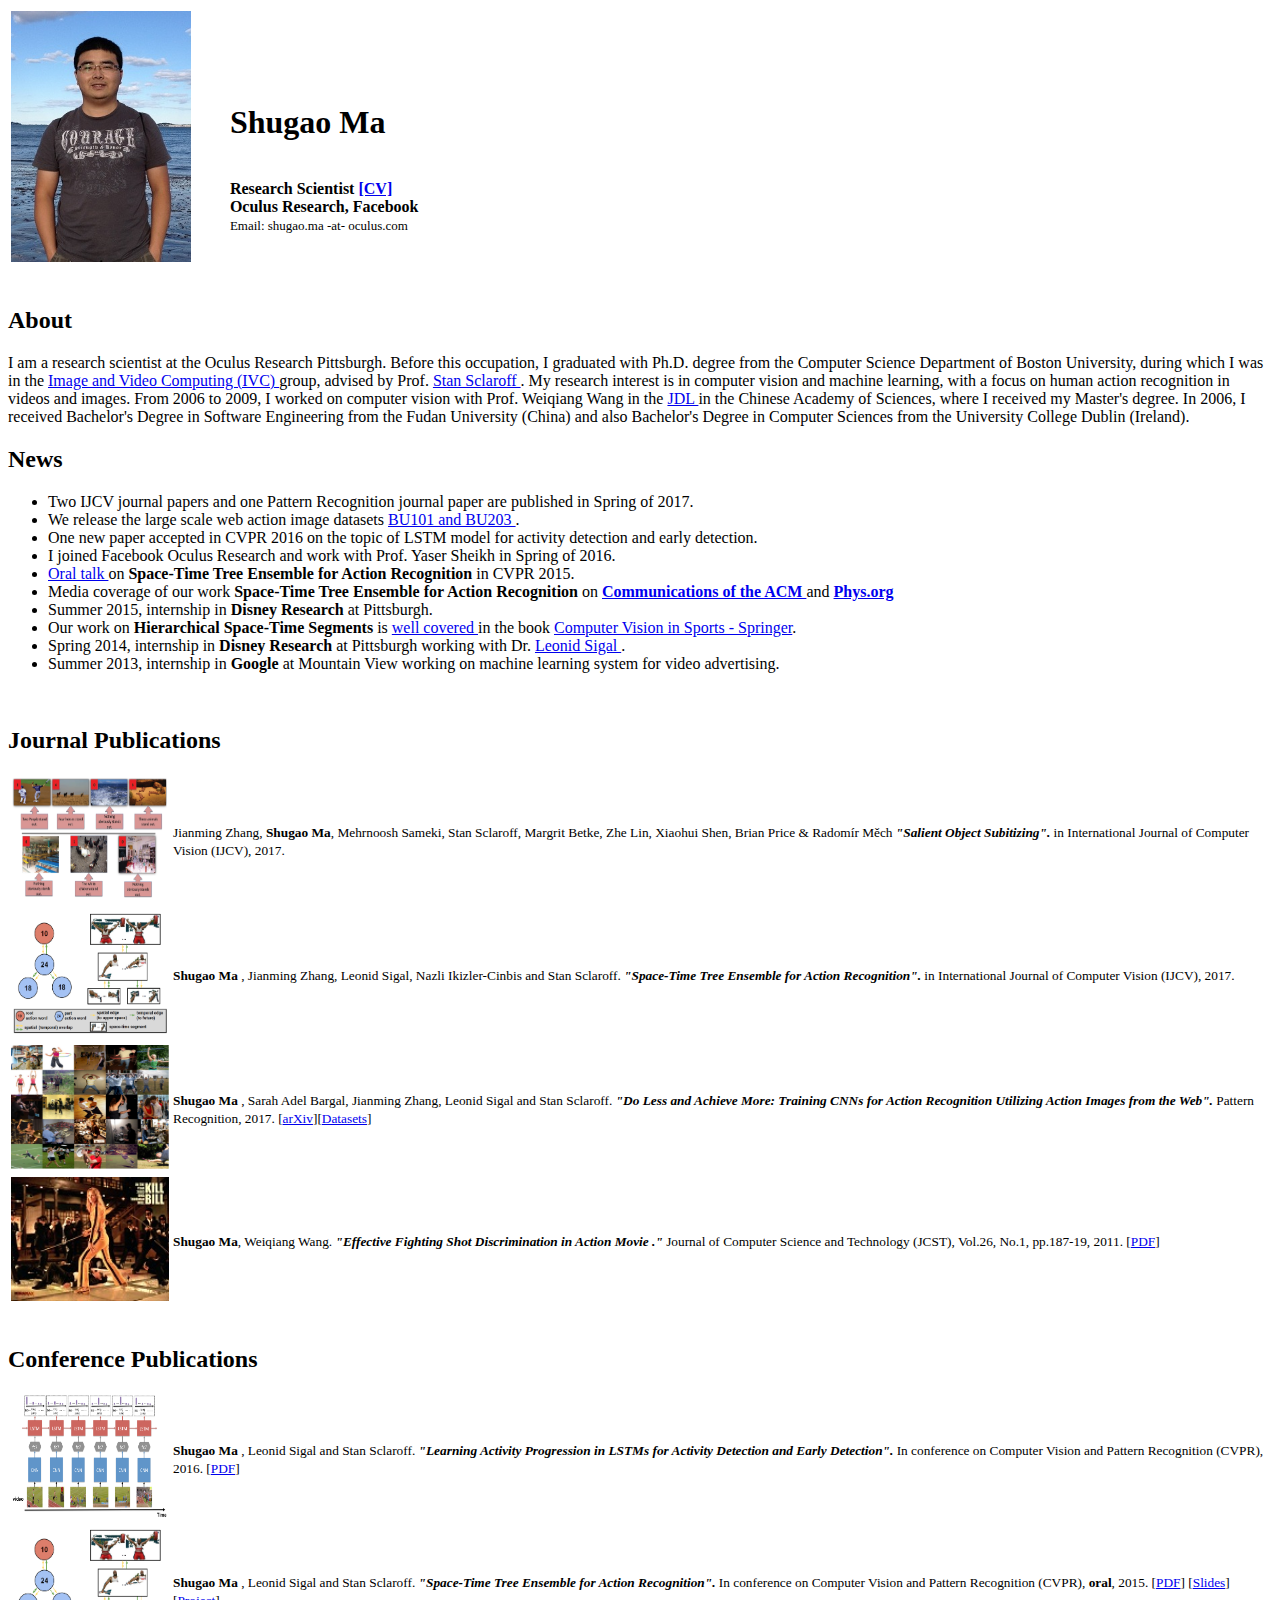
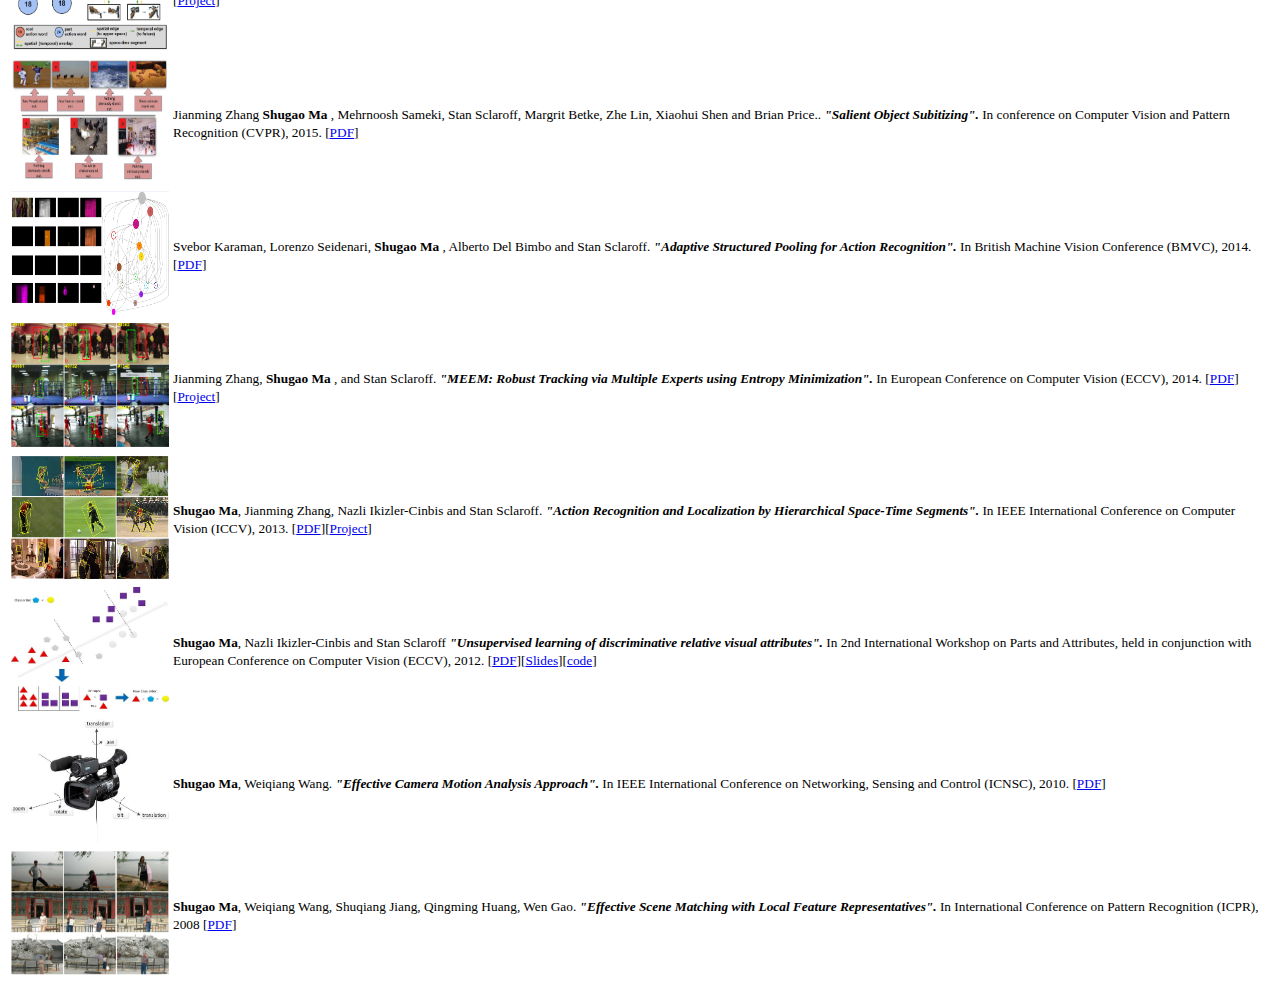
==== index.html @ 25f84e96 "added index.html" ====
<!DOCTYPE html>
<html>
<head>
  <title>Shugao Ma's web page</title>
  <meta http-equiv="Content-Language" content="English">
  <meta http-equiv="content-type" content="text/html; charset=UTF-8">
  <link rel="stylesheet" type="text/css" href="./\style.css" media="screen">
  <style type="text/css">
<!--
 .style1 {
font-size: 16px;
font-weight: bold;
}
-->
p.big {
    line-height: 200%;
}
  </style>
</head>

<body>

<div id="wrap" style="width: 500; height: 800">

<table width="450" border="0">
  <tbody>
    <tr>
      <td><img src="shugao1.jpg" width="180"> </td>
	  <td><h1> </h1> <br \><h1>Shugao Ma</h1> </br>
	  <b> Research Scientist <a href="CV-20170311.pdf">[CV]</a> </b> <br \>
      <b> Oculus Research, Facebook </b> <br \>
	  <font size="2"> Email: shugao.ma -at- oculus.com <br \> </font> 
      </td>
    </tr>
  </tbody>
</table>
<br>

<h2><span lang="en-us">About</span></h2>
<span lang="en-us">I am a research scientist at the Oculus Research Pittsburgh. Before this occupation,  I graduated with Ph.D. 
	degree from the Computer Science Department of Boston University, during which I was in the <a
href="http://www.cs.bu.edu/groups/ivc"> Image and Video Computing (IVC) </a> group, advised by Prof. <a href="http://www.cs.bu.edu/~sclaroff/">Stan Sclaroff </a>. My research interest is in computer vision and machine learning, with a focus on human action recognition in videos and images. From 2006 to 2009, I worked on computer vision with Prof. Weiqiang Wang in the <a href="http://www.jdl.ac.cn/"> JDL </a> in the Chinese Academy of Sciences, where I received my Master's degree. In 2006, I received Bachelor's Degree in Software Engineering from the Fudan University (China) and also Bachelor's Degree in Computer Sciences from the University College Dublin (Ireland). 
<br />

<h2><span lang="en-us">News</span></h2>
<ul>
	<li>Two IJCV journal papers and one Pattern Recognition journal paper are published in Spring of 2017. </li>
<li>We release the large scale web action image datasets <a href="http://cs-people.bu.edu/sbargal/BU-action"> BU101 and BU203 </a>.</li>
<li>One new paper accepted in CVPR 2016 on the topic of LSTM model for activity detection and early detection.</li>
<li>I joined Facebook Oculus Research and work with Prof. Yaser Sheikh in Spring of 2016.</li>
<li> <a href="http://techtalks.tv/talks/space-time-tree-ensemble-for-action-recognition/61620/"> Oral talk </a> on <b>Space-Time Tree Ensemble for Action Recognition</b> in CVPR 2015. </li>
<li> Media coverage of our work <b>Space-Time Tree Ensemble for Action Recognition</b> on <a href="http://cacm.acm.org/news/188152-researchers-improve-automated-recognition-of-human-body-movements-in-videos/fulltext"> <b> Communications of the ACM </b> </a> and <a href="http://phys.org/news/2015-06-automated-recognition-human-body-movements.html"> <b> Phys.org </b> </a>
<li>Summer 2015, internship in <b> Disney Research </b> at Pittsburgh. </li>
<li> Our work on <b>Hierarchical Space-Time Segments </b> is <a href="http://www.cs.stanford.edu/~amirz/index_files/Springer2015_action_chapter.pdf"> well covered </a> in the book <a href="http://www.springer.com/us/book/9783319093956">Computer Vision in Sports - Springer</a>. </li>
<li>Spring 2014, internship in <b> Disney Research </b> at Pittsburgh working with Dr. <a href="http://cs.brown.edu/~ls/"> Leonid Sigal </a>. </li>
<li>Summer 2013, internship in <b> Google </b> at Mountain View working on machine learning system for video advertising. </li>
</ul>
<br>
<h2><span lang="en-us">Journal Publications</span></h2>
    <table width="100%" border="0" dir="ltr" id="table2">
      <tbody>
		<tr>
          <td dir="ltr"><img src="Subitizing/subitizing.png" width="158" height="124"></td>
					<td dir="ltr"><p style="margin-top: 4pt; margin-bottom: 4pt;" dir="ltr"><span style="font-size: 10pt"> Jianming Zhang,  <b>Shugao Ma</b>, 
							Mehrnoosh Sameki,  Stan Sclaroff, 
							Margrit Betke,  Zhe Lin,  Xiaohui Shen, 
							Brian Price & Radomír Měch
     <b><em>"Salient Object Subitizing". </em></b> in International Journal of Computer Vision (IJCV), 2017. </p>
          </td>
        </tr>
		<tr>
		<tr>
          <td dir="ltr"><img src="STTree/space-time-tree.png" width="158" height="124"></td>
          <td dir="ltr"><p style="margin-top: 4pt; margin-bottom: 4pt;" dir="ltr"><span style="font-size: 10pt"> <b> Shugao Ma </b>, Jianming Zhang, Leonid Sigal, Nazli Ikizler-Cinbis and Stan Sclaroff.
     <b><em>"Space-Time Tree Ensemble for Action Recognition". </em></b> in International Journal of Computer Vision (IJCV), 2017. </p>
          </td>
        </tr>
		<tr>
     <tr>
          <td dir="ltr"><img src="dlam/sample_images_small.jpg" width="158"
          height="124"></td>
          <td dir="ltr"><p style="margin-top: 4pt; margin-bottom: 4pt;" dir="ltr"><span style="font-size: 10pt"> <b> Shugao Ma </b>, Sarah Adel Bargal, Jianming Zhang, Leonid Sigal and Stan Sclaroff.
     <b><em>"Do Less and Achieve More: Training CNNs for Action Recognition Utilizing Action Images from the Web". </em></b> 
          Pattern Recognition, 2017. [<a href = "http://arxiv.org/abs/1512.07155">arXiv</a>][<a href="cs-people.bu.edu/sbargal/BU-action">Datasets</a>]</p>
          </td>
        </tr>
	        <tr>
          <td dir="ltr"><img src="Kill-Bill.jpg" width="158"
          height="124"></td>
          <td dir="ltr"><p style="margin-top: 4pt; margin-bottom: 4pt;"
            dir="ltr"><em style="font-style: normal"><span
            style="font-size: 10pt"><b>Shugao Ma</b>, Weiqiang Wang.
            <b><em>"Effective Fighting Shot Discrimination in Action Movie
." </em></b> Journal of Computer Science and Technology (JCST), Vol.26, No.1, pp.187-19, 2011.
<span lang="en-us"></span>[<a
            href="jcst2011_shugao.pdf">PDF</a>]</span></em></p>
          </td>
        </tr>

			</tbody>
</table>

<br>
<h2><span lang="en-us">Conference Publications</span></h2>

    <table width="100%" border="0" dir="ltr" id="table2">
      <tbody>
		<tr>
          <td dir="ltr"><img src="lstm/model.png" width="158"
          height="124"></td>
          <td dir="ltr"><p style="margin-top: 4pt; margin-bottom: 4pt;"
            dir="ltr"><span
            style="font-size: 10pt"> <b> Shugao Ma </b>, Leonid Sigal and Stan Sclaroff.
     <b><em>"Learning Activity Progression in LSTMs for Activity Detection and Early Detection". </em></b> 
          In conference on Computer Vision and Pattern Recognition (CVPR), 2016.
          [<a href = "lstm/cvpr16-learning-activity.pdf">PDF</a>]
					</p>
          </td>
        </tr>

 	

		<tr>
          <td dir="ltr"><img src="STTree/space-time-tree.png" width="158"
          height="124"></td>
          <td dir="ltr"><p style="margin-top: 4pt; margin-bottom: 4pt;"
            dir="ltr"><span
            style="font-size: 10pt"> <b> Shugao Ma </b>, Leonid Sigal and Stan Sclaroff.
     <b><em>"Space-Time Tree Ensemble for Action Recognition". </em></b> 
          In conference on Computer Vision and Pattern Recognition (CVPR), <b>oral</b>, 2015. [<a href = "STTree/space-time-tree.pdf">PDF</a>] [<a href = "STTree/cvpr15_presentation.pptx">Slides</a>][<a href="STTree/STTree.html">Project</a>]</p>
          </td>
        </tr>
		
		<tr>
          <td dir="ltr"><img src="Subitizing/subitizing.png" width="158"
          height="124"></td>
          <td dir="ltr"><p style="margin-top: 4pt; margin-bottom: 4pt;"
            dir="ltr"><span
            style="font-size: 10pt"> Jianming Zhang <b> Shugao Ma </b>, Mehrnoosh Sameki, Stan Sclaroff, Margrit Betke, Zhe Lin, Xiaohui Shen  and Brian Price..
     <b><em>"Salient Object Subitizing". </em></b> 
          In conference on Computer Vision and Pattern Recognition (CVPR), 2015. [<a href = "Subitizing/SOS_preprint.pdf">PDF</a>]</p>
          </td>
        </tr>
		
	  	  <tr>
          <td dir="ltr"><img src="BMVC14/BMVC14.png" width="158"
          height="124"></td>
          <td dir="ltr"><p style="margin-top: 4pt; margin-bottom: 4pt;"
            dir="ltr"><span
            style="font-size: 10pt"> Svebor Karaman, Lorenzo Seidenari, <b> Shugao Ma </b>, Alberto Del Bimbo and Stan Sclaroff.
     <b><em>"Adaptive Structured Pooling for Action Recognition". </em></b> 
          In British Machine Vision Conference (BMVC), 2014. [<a href="http://www.micc.unifi.it/publications/2014/KSMSD14/adaptive-structured-pooling-camera-ready.pdf">PDF</a>]</p>
          </td>
        </tr>
		
	  <tr>
          <td dir="ltr"><img src="MMEM/MMEM.png" width="158"
          height="124"></td>
          <td dir="ltr"><p style="margin-top: 4pt; margin-bottom: 4pt;"
            dir="ltr"><span
            style="font-size: 10pt"> Jianming Zhang, <b> Shugao Ma </b>, and Stan Sclaroff.
     <b><em>"MEEM: Robust Tracking via Multiple Experts using Entropy Minimization". </em></b> 
In European Conference on Computer Vision (ECCV), 2014.
[<a href="http://cs-people.bu.edu/jmzhang/MEEM/MEEM-eccv-preprint.pdf">PDF</a>][<a href="http://cs-people.bu.edu/jmzhang/MEEM/MEEM.html">Project</a>]</p>
          </td>
        </tr>
		
      <tr>
          <td dir="ltr"><img src="segtree_icon.jpg" width="158"
          height="124"></td>
          <td dir="ltr"><p style="margin-top: 4pt; margin-bottom: 4pt;"
            dir="ltr"><span
            style="font-size: 10pt"><b>Shugao Ma</b>, Jianming Zhang, Nazli Ikizler-Cinbis and Stan Sclaroff.
     <b><em>"Action Recognition and Localization by Hierarchical Space-Time Segments". </em></b> 
In IEEE International Conference on Computer Vision (ICCV), 2013.
[<a href="http://cs-people.bu.edu/shugaoma/STSegments/iccv2013_preprint_shugao.pdf">PDF</a>][<a href="http://cs-people.bu.edu/shugaoma/STSegments/STSegments.html">Project</a>]</p>
          </td>
        </tr>

        <tr>
          <td dir="ltr"><img src="vattr.jpg" width="158"
          height="124"></td>
          <td dir="ltr"><p style="margin-top: 4pt; margin-bottom: 4pt;"
            dir="ltr"><span
            style="font-size: 10pt"><b>Shugao Ma</b>, Nazli Ikizler-Cinbis and Stan Sclaroff
 	   <b><em>"Unsupervised learning of discriminative relative visual attributes". </em></b> 
In 2nd International Workshop on Parts and Attributes, held in conjunction with European Conference on Computer Vision (ECCV), 2012.
[<a href="eccv2012_PnA_shugao.pdf">PDF</a>][<a href="ECCV_PnA_slices_Shugao.pdf">Slides</a>][<a href="attribute/down_stsegments.php?Down=attrlearner.m">code</a>]</p>
          </td>
        </tr>
        <tr>
          <td dir="ltr"><img src="camera-motion.jpg" width="158" height="124"></td>
          <td dir="ltr"><p style="margin-top: 4pt; margin-bottom: 4pt;"
            dir="ltr"><em style="font-style: normal"><span
            style="font-size: 10pt"><b>Shugao Ma</b>, Weiqiang Wang.
            <b><em>"Effective Camera Motion Analysis Approach". </em></b> In IEEE International Conference on Networking, Sensing and Control (ICNSC), 2010.
<span lang="en-us"></span>[<a
            href="icnsc2010_shugao.pdf">PDF</a>]</span></em></p>
          </td>
        </tr>
        <tr>
          <td dir="ltr"><img src="scene-classify.jpg" width="158" height="124"></td>
          <td dir="ltr"><p style="margin-top: 4pt; margin-bottom: 4pt;"
            dir="ltr"><em style="font-style: normal"><span
            style="font-size: 10pt"><b>Shugao Ma</b>, Weiqiang Wang, Shuqiang Jiang, Qingming Huang, Wen Gao.
            <b><em>"Effective Scene Matching with Local
Feature Representatives". </em></b> In International Conference on Pattern Recognition (ICPR), 2008
<span lang="en-us"></span>[<a
            href="icpr2008_shugao.pdf">PDF</a>]</span></em></p>
          </td>
        </tr>
      </tbody>
    </table>
</div>
</body>
</html>
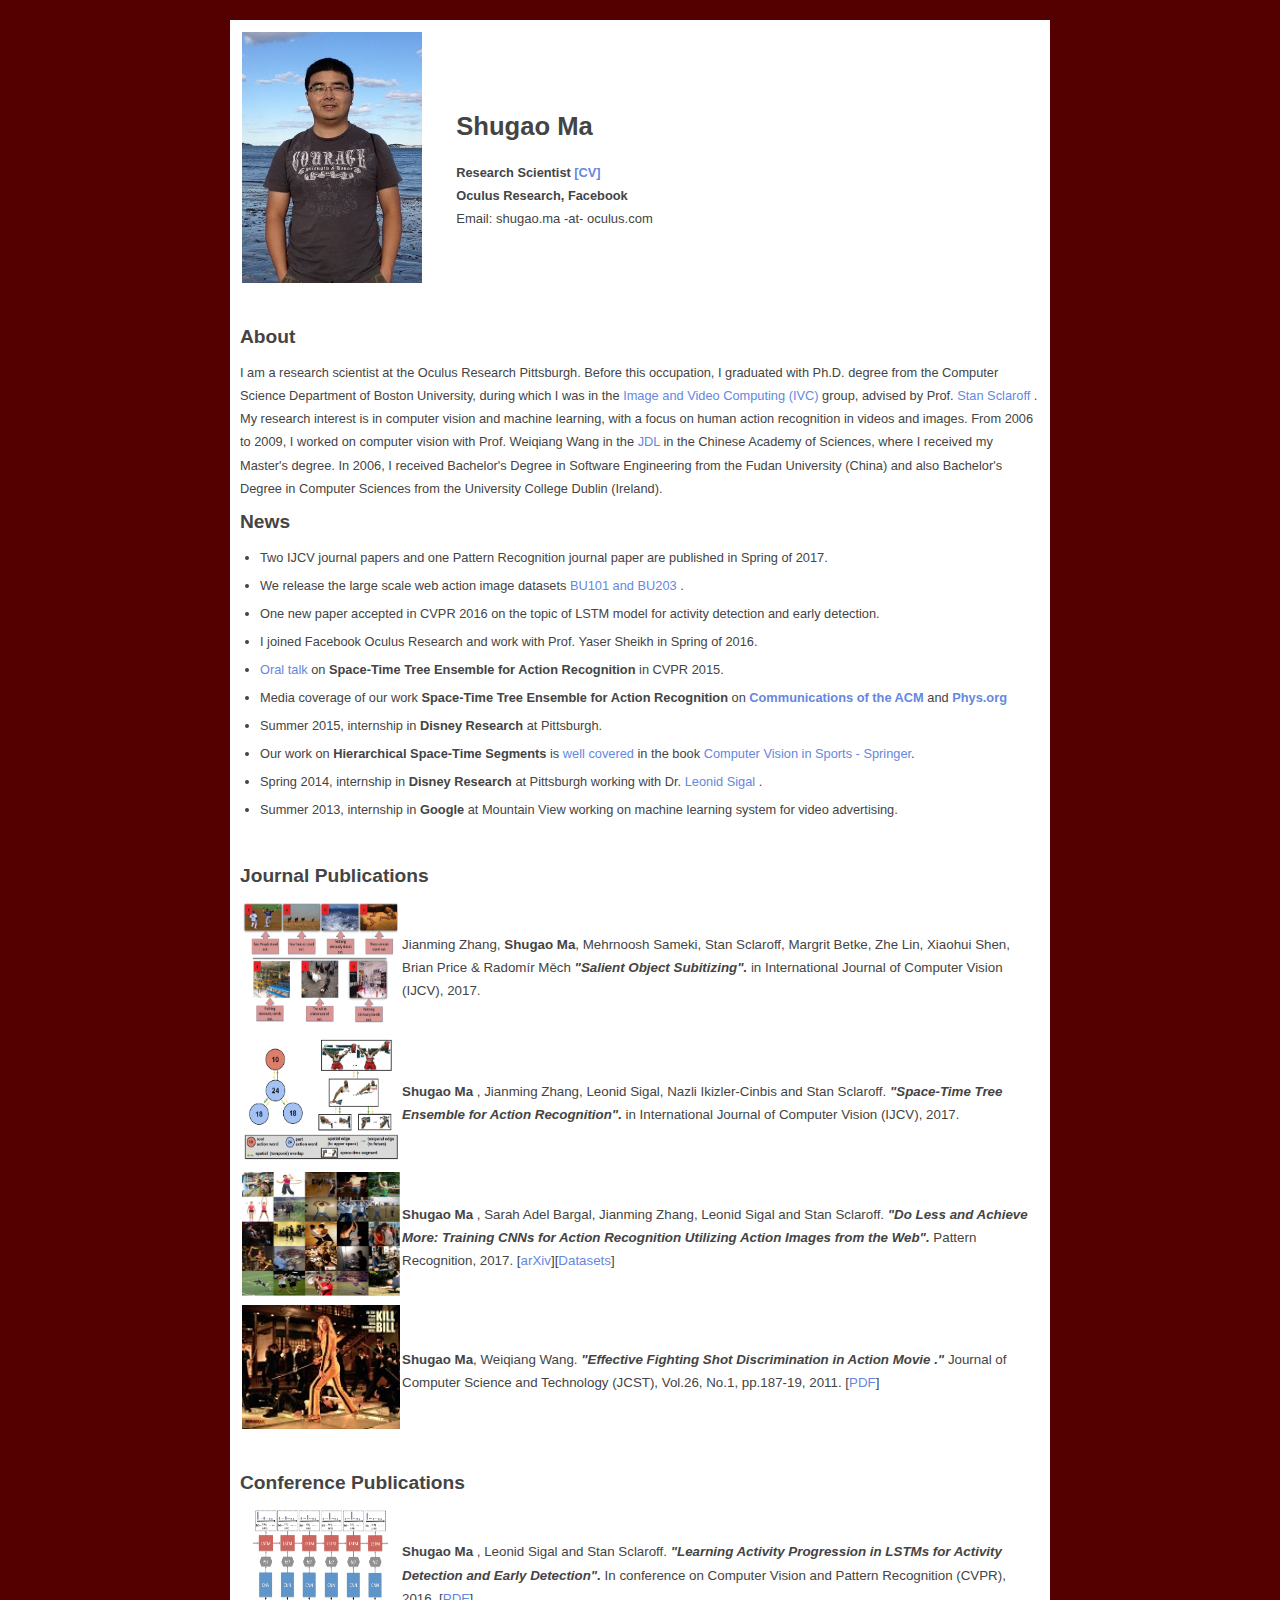
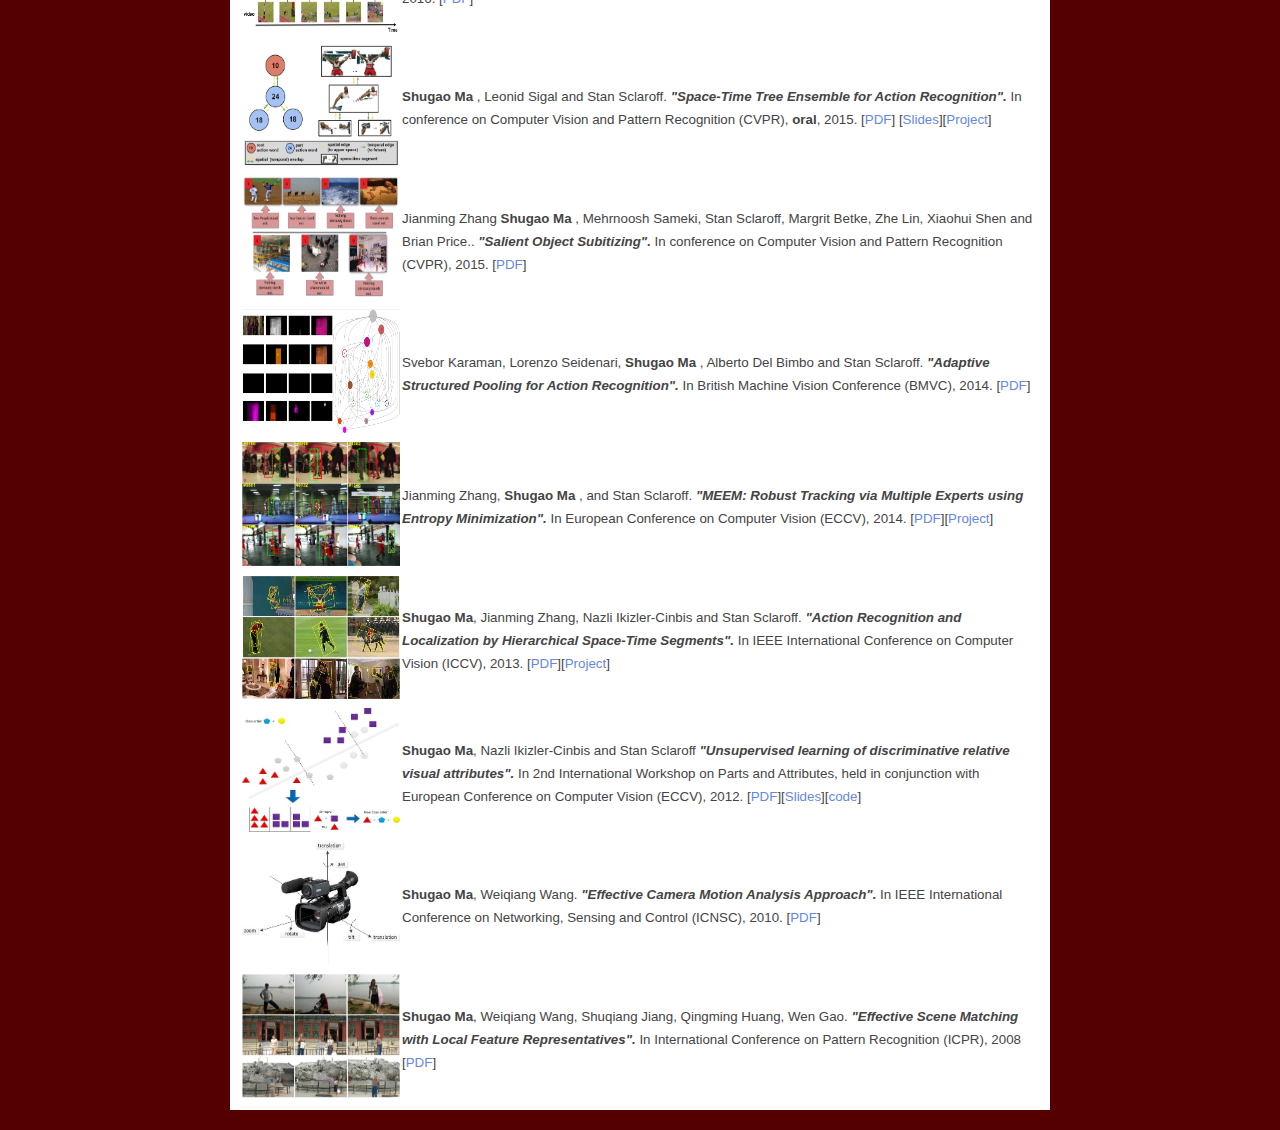
==== commit 81fb000a: "updated links in index.html" ====
--- a/index.html
+++ b/index.html
@@ -52,7 +52,7 @@
 <li> Media coverage of our work <b>Space-Time Tree Ensemble for Action Recognition</b> on <a href="http://cacm.acm.org/news/188152-researchers-improve-automated-recognition-of-human-body-movements-in-videos/fulltext"> <b> Communications of the ACM </b> </a> and <a href="http://phys.org/news/2015-06-automated-recognition-human-body-movements.html"> <b> Phys.org </b> </a>
 <li>Summer 2015, internship in <b> Disney Research </b> at Pittsburgh. </li>
 <li> Our work on <b>Hierarchical Space-Time Segments </b> is <a href="http://www.cs.stanford.edu/~amirz/index_files/Springer2015_action_chapter.pdf"> well covered </a> in the book <a href="http://www.springer.com/us/book/9783319093956">Computer Vision in Sports - Springer</a>. </li>
-<li>Spring 2014, internship in <b> Disney Research </b> at Pittsburgh working with Dr. <a href="http://cs.brown.edu/~ls/"> Leonid Sigal </a>. </li>
+<li>Spring 2014, internship in <b> Disney Research </b> at Pittsburgh working with Dr. <a href="https://www.cs.ubc.ca/~lsigal/"> Leonid Sigal </a>. </li>
 <li>Summer 2013, internship in <b> Google </b> at Mountain View working on machine learning system for video advertising. </li>
 </ul>
 <br>
@@ -81,7 +81,7 @@
           height="124"></td>
           <td dir="ltr"><p style="margin-top: 4pt; margin-bottom: 4pt;" dir="ltr"><span style="font-size: 10pt"> <b> Shugao Ma </b>, Sarah Adel Bargal, Jianming Zhang, Leonid Sigal and Stan Sclaroff.
      <b><em>"Do Less and Achieve More: Training CNNs for Action Recognition Utilizing Action Images from the Web". </em></b> 
-          Pattern Recognition, 2017. [<a href = "http://arxiv.org/abs/1512.07155">arXiv</a>][<a href="cs-people.bu.edu/sbargal/BU-action">Datasets</a>]</p>
+          Pattern Recognition, 2017. [<a href = "http://arxiv.org/abs/1512.07155">arXiv</a>][<a href="http://cs-people.bu.edu/sbargal/BU-action/">Datasets</a>]</p>
           </td>
         </tr>
 	        <tr>
@@ -173,7 +173,7 @@
             style="font-size: 10pt"><b>Shugao Ma</b>, Jianming Zhang, Nazli Ikizler-Cinbis and Stan Sclaroff.
      <b><em>"Action Recognition and Localization by Hierarchical Space-Time Segments". </em></b> 
 In IEEE International Conference on Computer Vision (ICCV), 2013.
-[<a href="http://cs-people.bu.edu/shugaoma/STSegments/iccv2013_preprint_shugao.pdf">PDF</a>][<a href="http://cs-people.bu.edu/shugaoma/STSegments/STSegments.html">Project</a>]</p>
+[<a href="STSegments/iccv2013_preprint_shugao.pdf">PDF</a>][<a href="STSegments/STSegments.html">Project</a>]</p>
           </td>
         </tr>
 
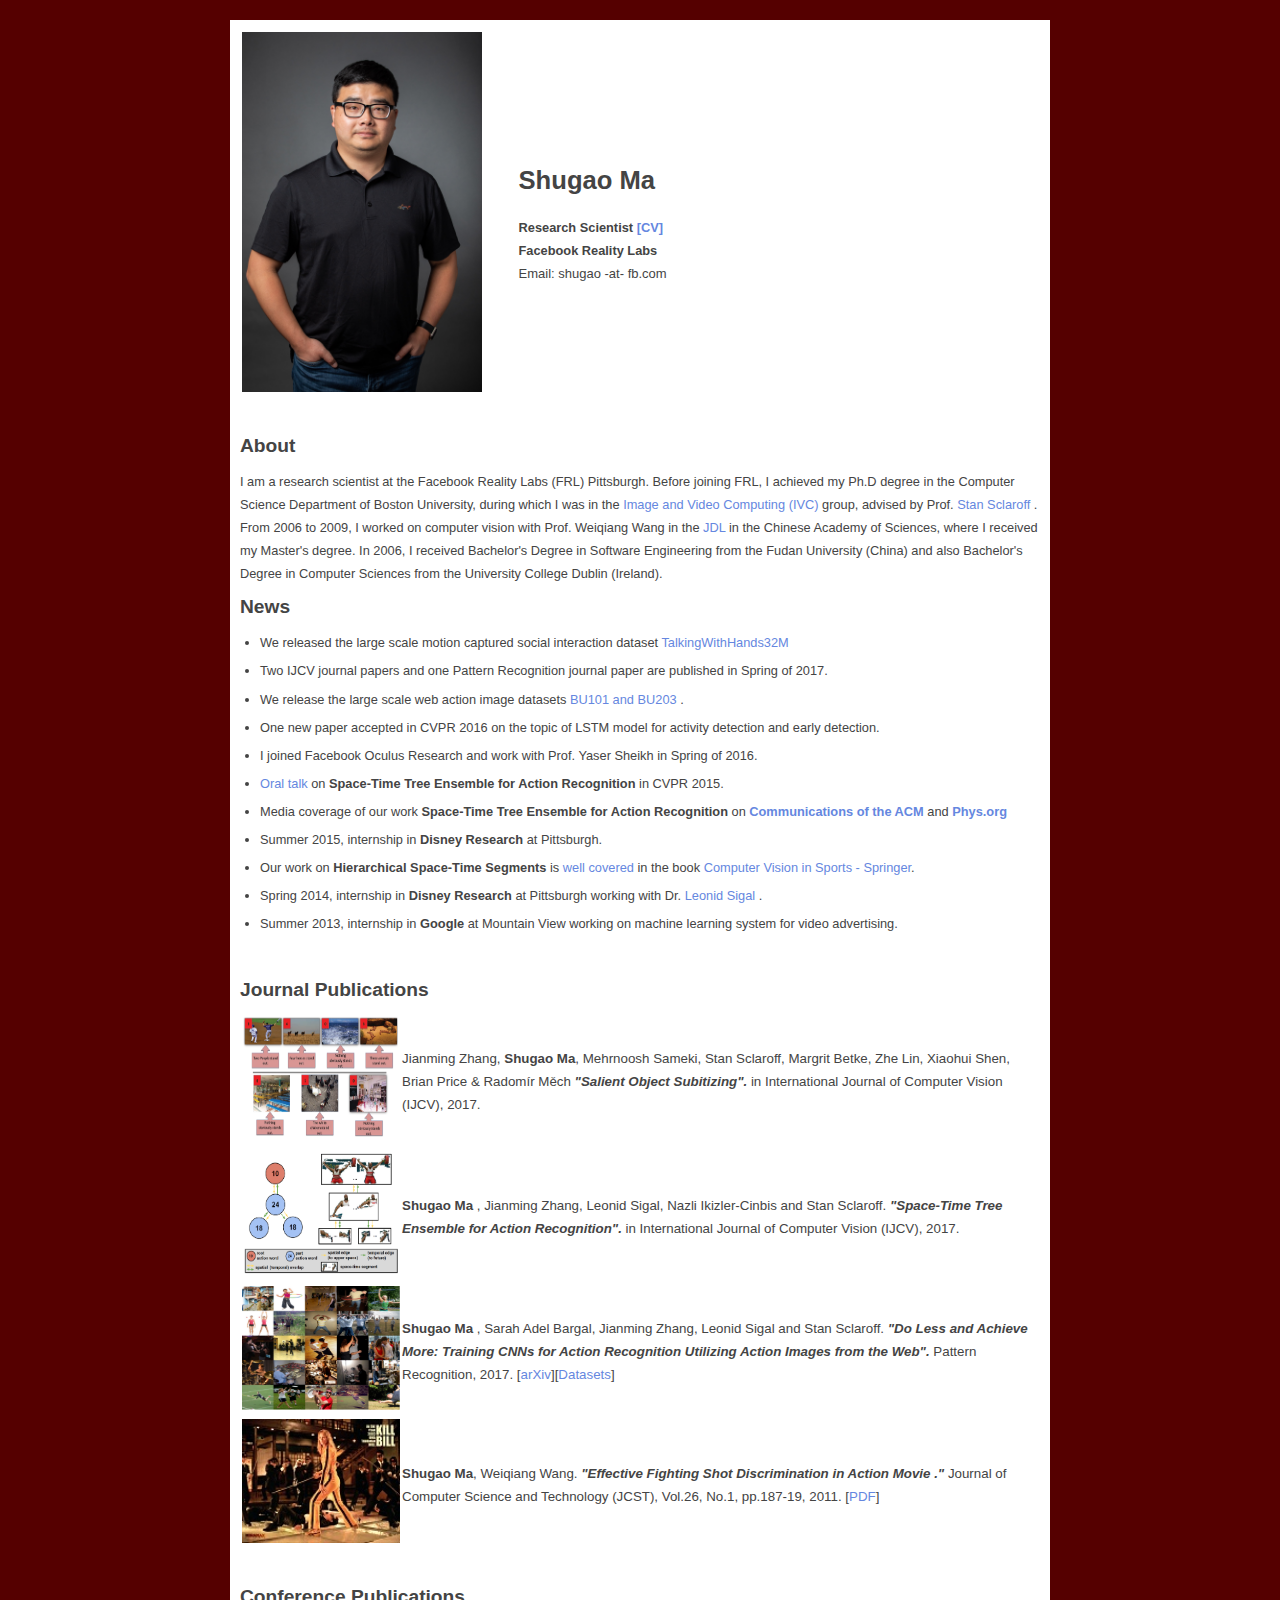
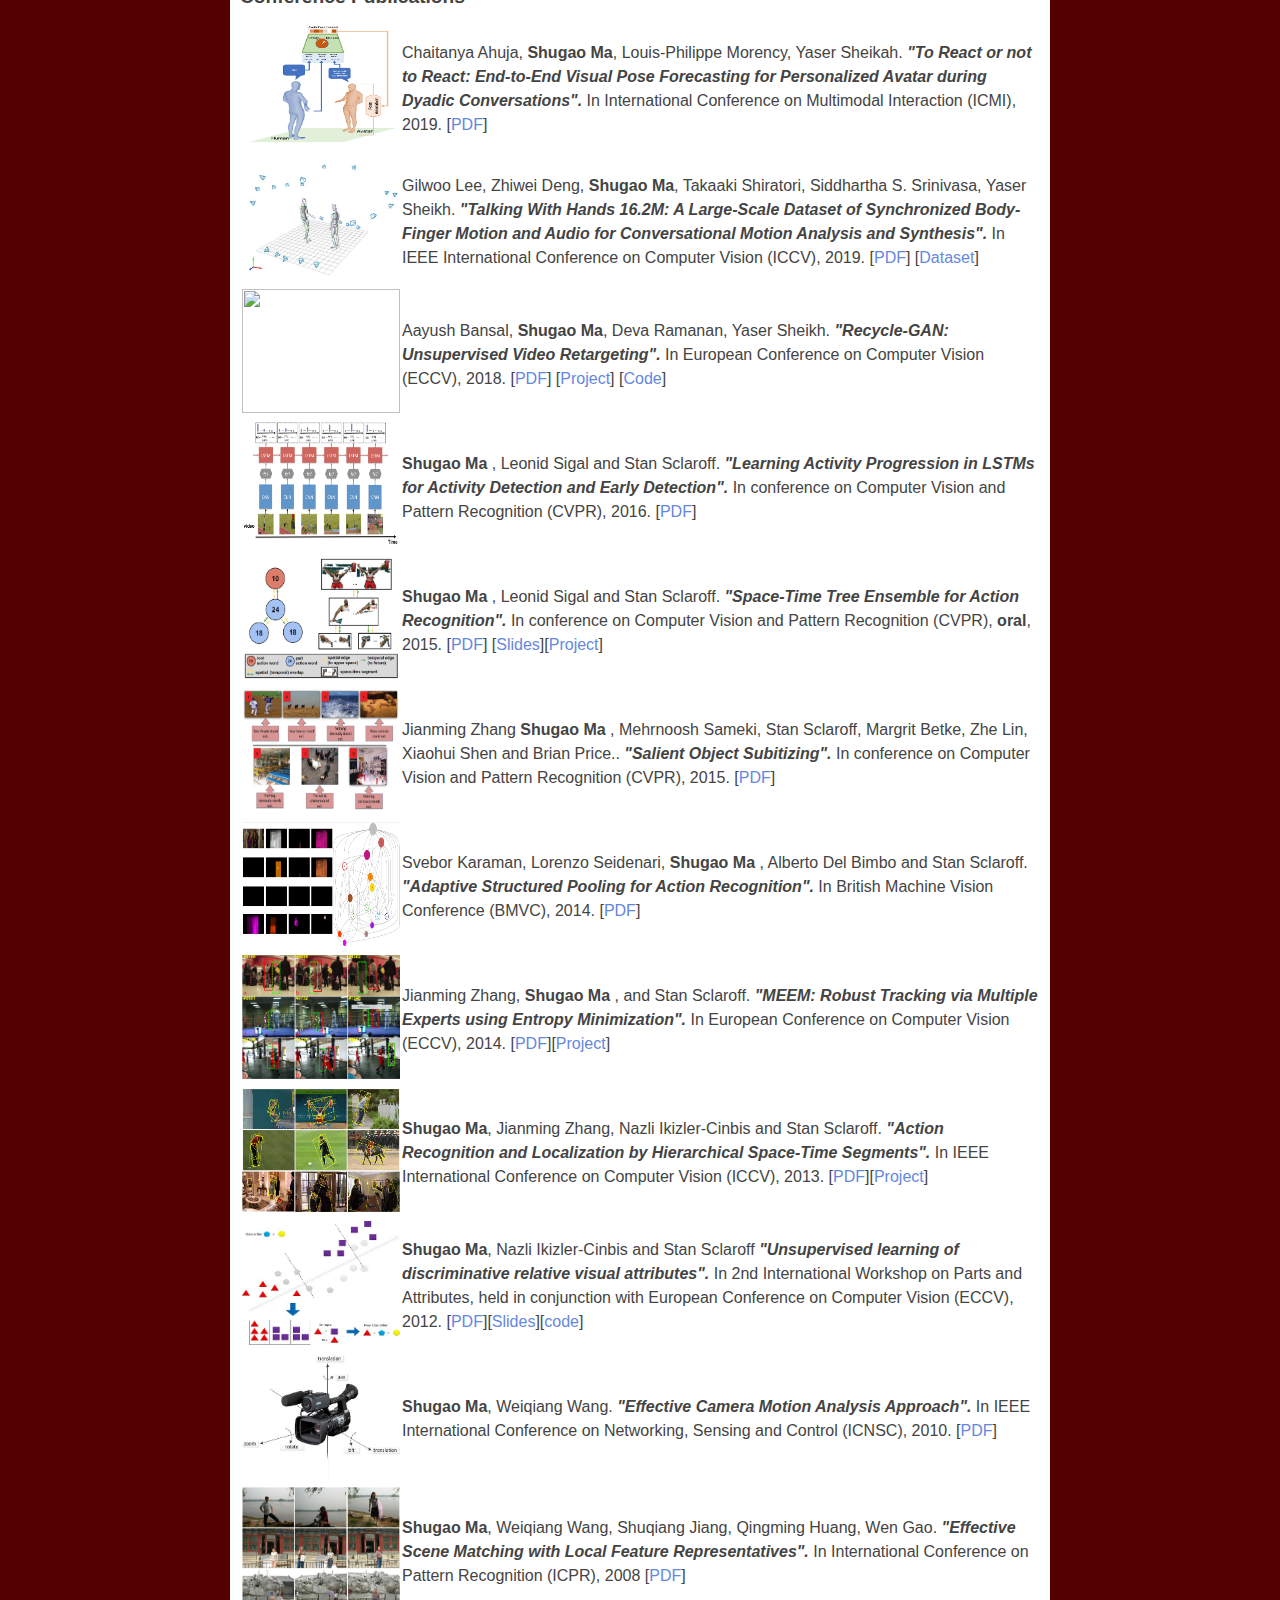
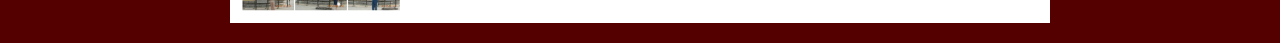
==== commit 42adf4c9: "Updated with new publications" ====
--- a/index.html
+++ b/index.html
@@ -20,16 +20,16 @@
 
 <body>
 
-<div id="wrap" style="width: 500; height: 800">
+<div id="wrap" style="width: 800; height: 1200">
 
 <table width="450" border="0">
   <tbody>
     <tr>
-      <td><img src="shugao1.jpg" width="180"> </td>
+      <td><img src="fb_rl-273-smaller.jpg" width="240"> </td>
 	  <td><h1> </h1> <br \><h1>Shugao Ma</h1> </br>
-	  <b> Research Scientist <a href="CV-20170311.pdf">[CV]</a> </b> <br \>
-      <b> Oculus Research, Facebook </b> <br \>
-	  <font size="2"> Email: shugao.ma -at- oculus.com <br \> </font> 
+	  <b> Research Scientist <a href="ShugaoMa.pdf">[CV]</a> </b> <br \>
+      <b> Facebook Reality Labs</b> <br \>
+	  <font size="2"> Email: shugao -at- fb.com <br \> </font> 
       </td>
     </tr>
   </tbody>
@@ -37,13 +37,13 @@
 <br>
 
 <h2><span lang="en-us">About</span></h2>
-<span lang="en-us">I am a research scientist at the Oculus Research Pittsburgh. Before this occupation,  I graduated with Ph.D. 
-	degree from the Computer Science Department of Boston University, during which I was in the <a
-href="http://www.cs.bu.edu/groups/ivc"> Image and Video Computing (IVC) </a> group, advised by Prof. <a href="http://www.cs.bu.edu/~sclaroff/">Stan Sclaroff </a>. My research interest is in computer vision and machine learning, with a focus on human action recognition in videos and images. From 2006 to 2009, I worked on computer vision with Prof. Weiqiang Wang in the <a href="http://www.jdl.ac.cn/"> JDL </a> in the Chinese Academy of Sciences, where I received my Master's degree. In 2006, I received Bachelor's Degree in Software Engineering from the Fudan University (China) and also Bachelor's Degree in Computer Sciences from the University College Dublin (Ireland). 
+<span lang="en-us">I am a research scientist at the Facebook Reality Labs (FRL) Pittsburgh. Before joining FRL, I achieved my Ph.D degree in the Computer Science Department of Boston University,
+during which I was in the <a href="http://www.cs.bu.edu/groups/ivc"> Image and Video Computing (IVC) </a> group, advised by Prof. <a href="http://www.cs.bu.edu/~sclaroff/">Stan Sclaroff </a>. From 2006 to 2009, I worked on computer vision with Prof. Weiqiang Wang in the <a href="http://www.jdl.ac.cn/"> JDL </a> in the Chinese Academy of Sciences, where I received my Master's degree. In 2006, I received Bachelor's Degree in Software Engineering from the Fudan University (China) and also Bachelor's Degree in Computer Sciences from the University College Dublin (Ireland). 
 <br />
 
 <h2><span lang="en-us">News</span></h2>
 <ul>
+  <li> We released the large scale motion captured social interaction dataset <a href = "https://github.com/facebookresearch/TalkingWithHands32M">TalkingWithHands32M</a> </li> 
 	<li>Two IJCV journal papers and one Pattern Recognition journal paper are published in Spring of 2017. </li>
 <li>We release the large scale web action image datasets <a href="http://cs-people.bu.edu/sbargal/BU-action"> BU101 and BU203 </a>.</li>
 <li>One new paper accepted in CVPR 2016 on the topic of LSTM model for activity detection and early detection.</li>
@@ -106,11 +106,52 @@
     <table width="100%" border="0" dir="ltr" id="table2">
       <tbody>
 		<tr>
+          <td dir="ltr"><img src="ReactiveHello/ReactiveHello.png" width="158"
+          height="124"></td>
+          <td dir="ltr"><p style="margin-top: 4pt; margin-bottom: 4pt;"
+            dir="ltr"><span
+            style="font-size: 12pt"> Chaitanya Ahuja, <b>Shugao Ma</b>, Louis-Philippe Morency, Yaser Sheikah.
+          <b><em>"To React or not to React: End-to-End Visual Pose Forecasting for Personalized Avatar during Dyadic Conversations". </em></b> 
+          In International Conference on Multimodal Interaction (ICMI), 2019.
+          [<a href = "https://arxiv.org/pdf/1910.02181.pdf">PDF</a>]
+					</p>
+          </td>
+        </tr>
+	
+		<tr>
+          <td dir="ltr"><img src="TalkingWithHands/TalkingWithHands.png" width="158"
+          height="124"></td>
+          <td dir="ltr"><p style="margin-top: 4pt; margin-bottom: 4pt;"
+            dir="ltr"><span
+            style="font-size: 12pt"> Gilwoo Lee, Zhiwei Deng, <b>Shugao Ma</b>, Takaaki Shiratori, Siddhartha S. Srinivasa, Yaser Sheikh.
+          <b><em>"Talking With Hands 16.2M: A Large-Scale Dataset of Synchronized Body-Finger Motion and Audio for Conversational Motion Analysis and Synthesis". </em></b> 
+          In IEEE International Conference on Computer Vision (ICCV), 2019.
+          [<a href = "https://openaccess.thecvf.com/content_ICCV_2019/papers/Lee_Talking_With_Hands_16.2M_A_Large-Scale_Dataset_of_Synchronized_Body-Finger_ICCV_2019_paper.pdf">PDF</a>]
+          [<a href = "https://github.com/facebookresearch/TalkingWithHands32M">Dataset</a>]
+					</p>
+          </td>
+        </tr>
+	
+		<tr>
+          <td dir="ltr"><img src="ReCycleGAN/recycle-GAN.png" width="158"
+          height="124"></td>
+          <td dir="ltr"><p style="margin-top: 4pt; margin-bottom: 4pt;"
+            dir="ltr"><span
+            style="font-size: 12pt"> Aayush Bansal, <b>Shugao Ma</b>, Deva Ramanan, Yaser Sheikh.
+     <b><em>"Recycle-GAN: Unsupervised Video Retargeting". </em></b> 
+          In European Conference on Computer Vision (ECCV), 2018.
+          [<a href = "ReCycleGAN/recycle_GAN">PDF</a>]
+          [<a href = "https://www.cs.cmu.edu/~aayushb/Recycle-GAN/">Project</a>]
+          [<a href = "https://github.com/aayushbansal/Recycle-GAN">Code</a>]
+					</p>
+          </td>
+        </tr>
+		<tr>
           <td dir="ltr"><img src="lstm/model.png" width="158"
           height="124"></td>
           <td dir="ltr"><p style="margin-top: 4pt; margin-bottom: 4pt;"
             dir="ltr"><span
-            style="font-size: 10pt"> <b> Shugao Ma </b>, Leonid Sigal and Stan Sclaroff.
+            style="font-size: 12pt"> <b> Shugao Ma </b>, Leonid Sigal and Stan Sclaroff.
      <b><em>"Learning Activity Progression in LSTMs for Activity Detection and Early Detection". </em></b> 
           In conference on Computer Vision and Pattern Recognition (CVPR), 2016.
           [<a href = "lstm/cvpr16-learning-activity.pdf">PDF</a>]
@@ -125,7 +166,7 @@
           height="124"></td>
           <td dir="ltr"><p style="margin-top: 4pt; margin-bottom: 4pt;"
             dir="ltr"><span
-            style="font-size: 10pt"> <b> Shugao Ma </b>, Leonid Sigal and Stan Sclaroff.
+            style="font-size: 12pt"> <b> Shugao Ma </b>, Leonid Sigal and Stan Sclaroff.
      <b><em>"Space-Time Tree Ensemble for Action Recognition". </em></b> 
           In conference on Computer Vision and Pattern Recognition (CVPR), <b>oral</b>, 2015. [<a href = "STTree/space-time-tree.pdf">PDF</a>] [<a href = "STTree/cvpr15_presentation.pptx">Slides</a>][<a href="STTree/STTree.html">Project</a>]</p>
           </td>
@@ -136,7 +177,7 @@
           height="124"></td>
           <td dir="ltr"><p style="margin-top: 4pt; margin-bottom: 4pt;"
             dir="ltr"><span
-            style="font-size: 10pt"> Jianming Zhang <b> Shugao Ma </b>, Mehrnoosh Sameki, Stan Sclaroff, Margrit Betke, Zhe Lin, Xiaohui Shen  and Brian Price..
+            style="font-size: 12pt"> Jianming Zhang <b> Shugao Ma </b>, Mehrnoosh Sameki, Stan Sclaroff, Margrit Betke, Zhe Lin, Xiaohui Shen  and Brian Price..
      <b><em>"Salient Object Subitizing". </em></b> 
           In conference on Computer Vision and Pattern Recognition (CVPR), 2015. [<a href = "Subitizing/SOS_preprint.pdf">PDF</a>]</p>
           </td>
@@ -147,7 +188,7 @@
           height="124"></td>
           <td dir="ltr"><p style="margin-top: 4pt; margin-bottom: 4pt;"
             dir="ltr"><span
-            style="font-size: 10pt"> Svebor Karaman, Lorenzo Seidenari, <b> Shugao Ma </b>, Alberto Del Bimbo and Stan Sclaroff.
+            style="font-size: 12pt"> Svebor Karaman, Lorenzo Seidenari, <b> Shugao Ma </b>, Alberto Del Bimbo and Stan Sclaroff.
      <b><em>"Adaptive Structured Pooling for Action Recognition". </em></b> 
           In British Machine Vision Conference (BMVC), 2014. [<a href="http://www.micc.unifi.it/publications/2014/KSMSD14/adaptive-structured-pooling-camera-ready.pdf">PDF</a>]</p>
           </td>
@@ -158,7 +199,7 @@
           height="124"></td>
           <td dir="ltr"><p style="margin-top: 4pt; margin-bottom: 4pt;"
             dir="ltr"><span
-            style="font-size: 10pt"> Jianming Zhang, <b> Shugao Ma </b>, and Stan Sclaroff.
+            style="font-size: 12pt"> Jianming Zhang, <b> Shugao Ma </b>, and Stan Sclaroff.
      <b><em>"MEEM: Robust Tracking via Multiple Experts using Entropy Minimization". </em></b> 
 In European Conference on Computer Vision (ECCV), 2014.
 [<a href="http://cs-people.bu.edu/jmzhang/MEEM/MEEM-eccv-preprint.pdf">PDF</a>][<a href="http://cs-people.bu.edu/jmzhang/MEEM/MEEM.html">Project</a>]</p>
@@ -170,7 +211,7 @@
           height="124"></td>
           <td dir="ltr"><p style="margin-top: 4pt; margin-bottom: 4pt;"
             dir="ltr"><span
-            style="font-size: 10pt"><b>Shugao Ma</b>, Jianming Zhang, Nazli Ikizler-Cinbis and Stan Sclaroff.
+            style="font-size: 12pt"><b>Shugao Ma</b>, Jianming Zhang, Nazli Ikizler-Cinbis and Stan Sclaroff.
      <b><em>"Action Recognition and Localization by Hierarchical Space-Time Segments". </em></b> 
 In IEEE International Conference on Computer Vision (ICCV), 2013.
 [<a href="STSegments/iccv2013_preprint_shugao.pdf">PDF</a>][<a href="STSegments/STSegments.html">Project</a>]</p>
@@ -182,7 +223,7 @@
           height="124"></td>
           <td dir="ltr"><p style="margin-top: 4pt; margin-bottom: 4pt;"
             dir="ltr"><span
-            style="font-size: 10pt"><b>Shugao Ma</b>, Nazli Ikizler-Cinbis and Stan Sclaroff
+            style="font-size: 12pt"><b>Shugao Ma</b>, Nazli Ikizler-Cinbis and Stan Sclaroff
  	   <b><em>"Unsupervised learning of discriminative relative visual attributes". </em></b> 
 In 2nd International Workshop on Parts and Attributes, held in conjunction with European Conference on Computer Vision (ECCV), 2012.
 [<a href="eccv2012_PnA_shugao.pdf">PDF</a>][<a href="ECCV_PnA_slices_Shugao.pdf">Slides</a>][<a href="attribute/down_stsegments.php?Down=attrlearner.m">code</a>]</p>
@@ -192,7 +233,7 @@
           <td dir="ltr"><img src="camera-motion.jpg" width="158" height="124"></td>
           <td dir="ltr"><p style="margin-top: 4pt; margin-bottom: 4pt;"
             dir="ltr"><em style="font-style: normal"><span
-            style="font-size: 10pt"><b>Shugao Ma</b>, Weiqiang Wang.
+            style="font-size: 12pt"><b>Shugao Ma</b>, Weiqiang Wang.
             <b><em>"Effective Camera Motion Analysis Approach". </em></b> In IEEE International Conference on Networking, Sensing and Control (ICNSC), 2010.
 <span lang="en-us"></span>[<a
             href="icnsc2010_shugao.pdf">PDF</a>]</span></em></p>
@@ -202,7 +243,7 @@
           <td dir="ltr"><img src="scene-classify.jpg" width="158" height="124"></td>
           <td dir="ltr"><p style="margin-top: 4pt; margin-bottom: 4pt;"
             dir="ltr"><em style="font-style: normal"><span
-            style="font-size: 10pt"><b>Shugao Ma</b>, Weiqiang Wang, Shuqiang Jiang, Qingming Huang, Wen Gao.
+            style="font-size: 12pt"><b>Shugao Ma</b>, Weiqiang Wang, Shuqiang Jiang, Qingming Huang, Wen Gao.
             <b><em>"Effective Scene Matching with Local
 Feature Representatives". </em></b> In International Conference on Pattern Recognition (ICPR), 2008
 <span lang="en-us"></span>[<a
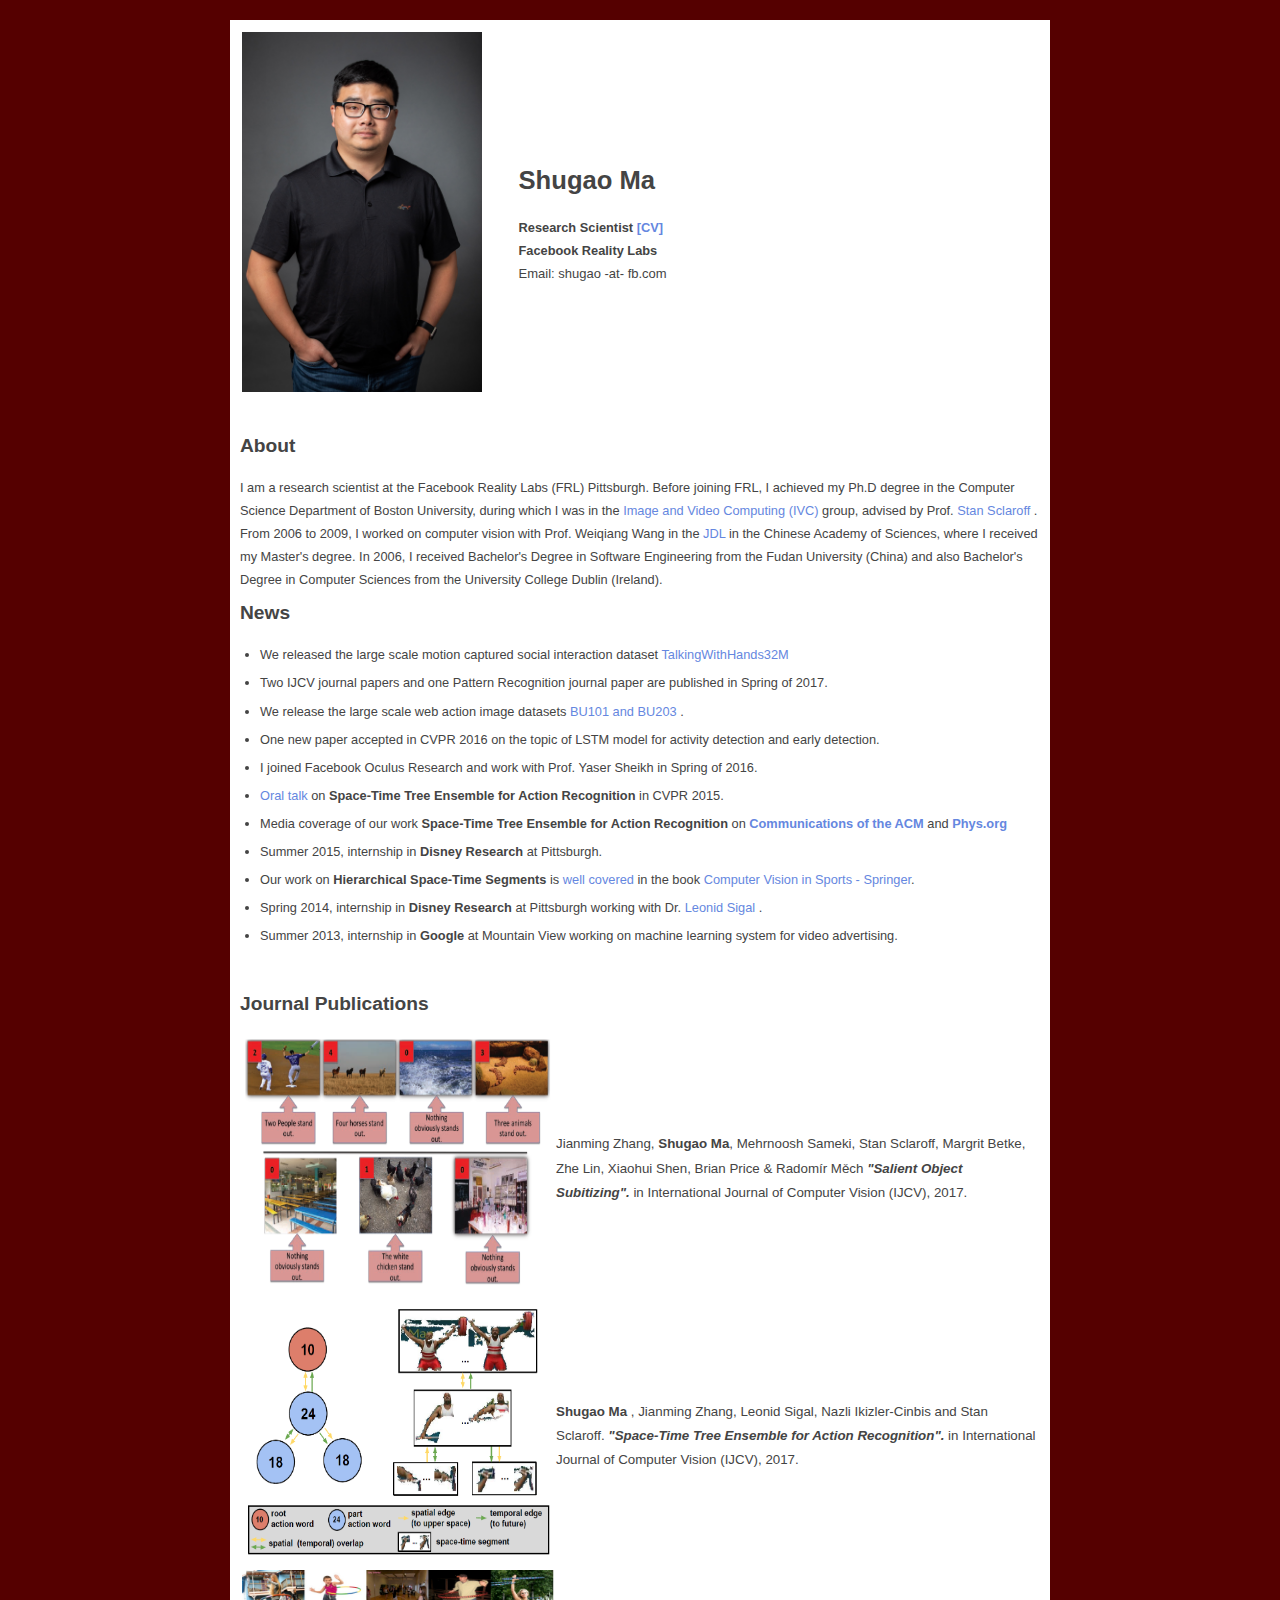
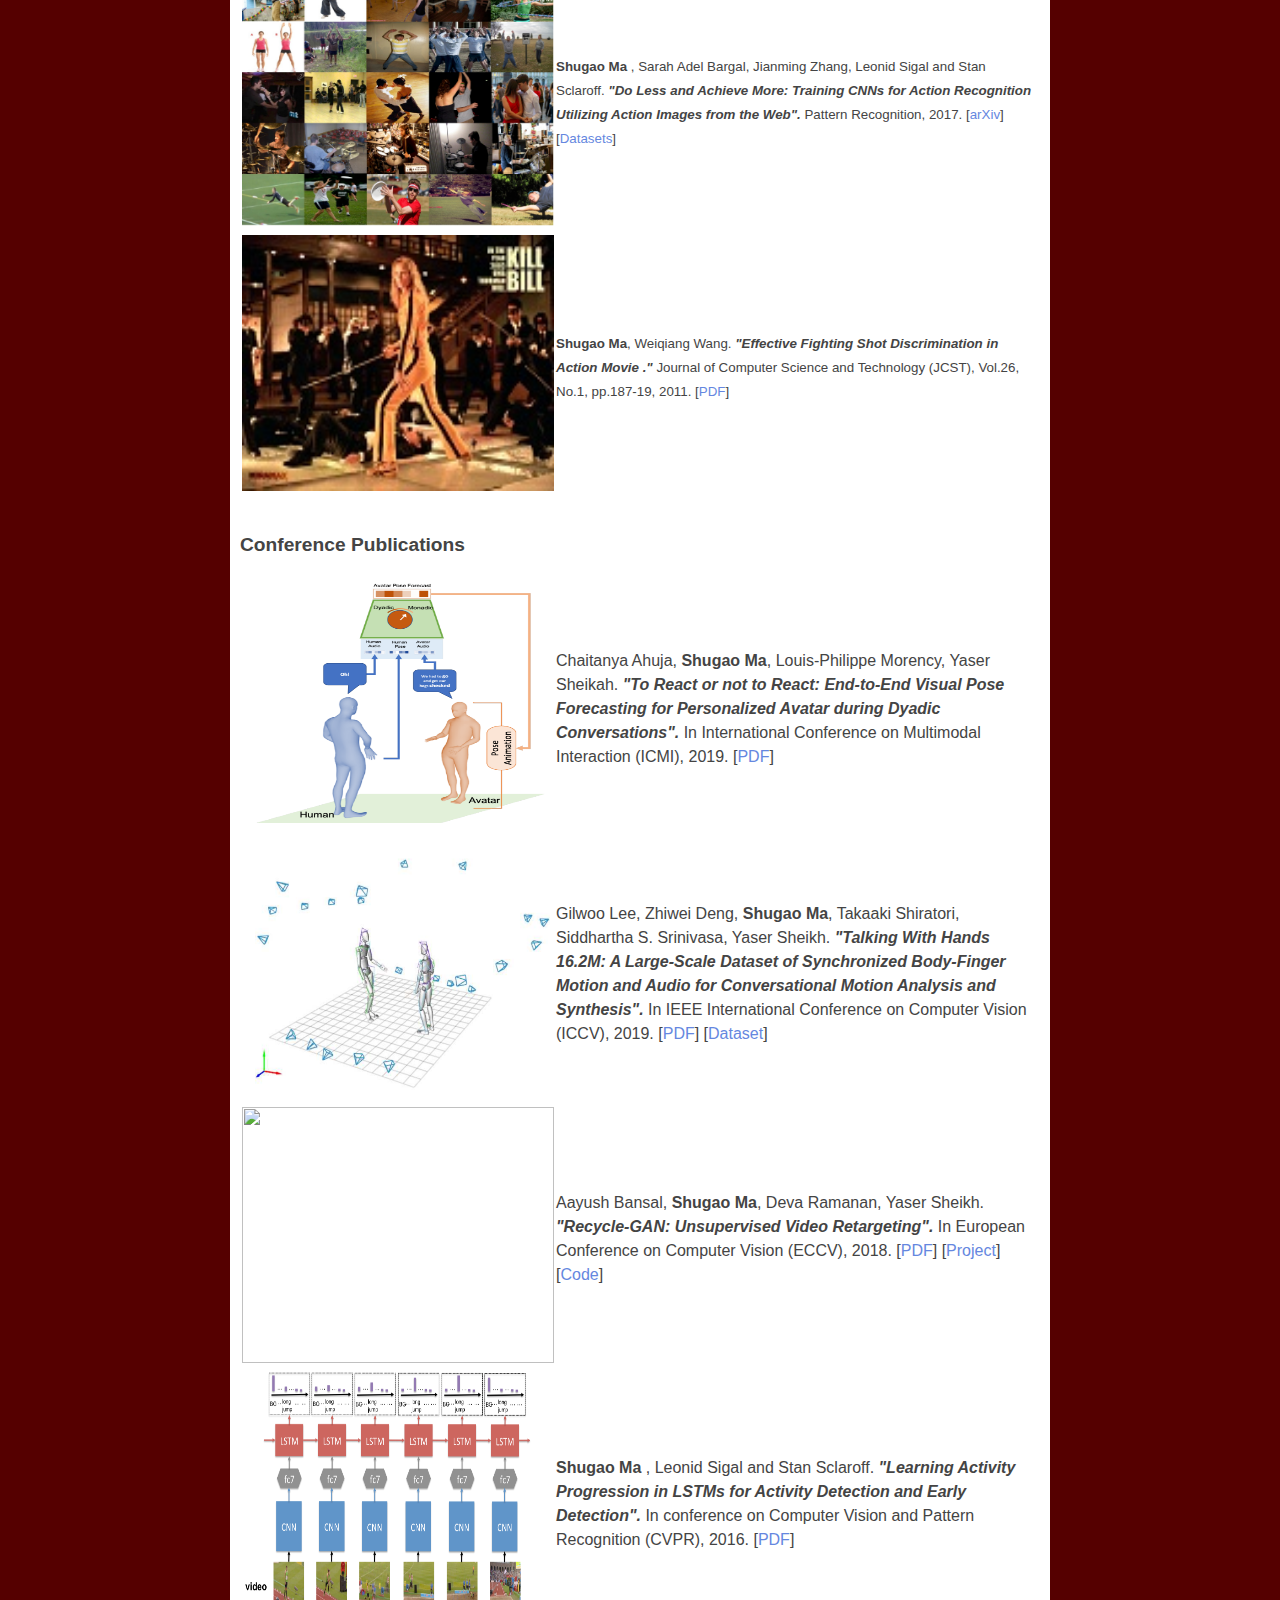
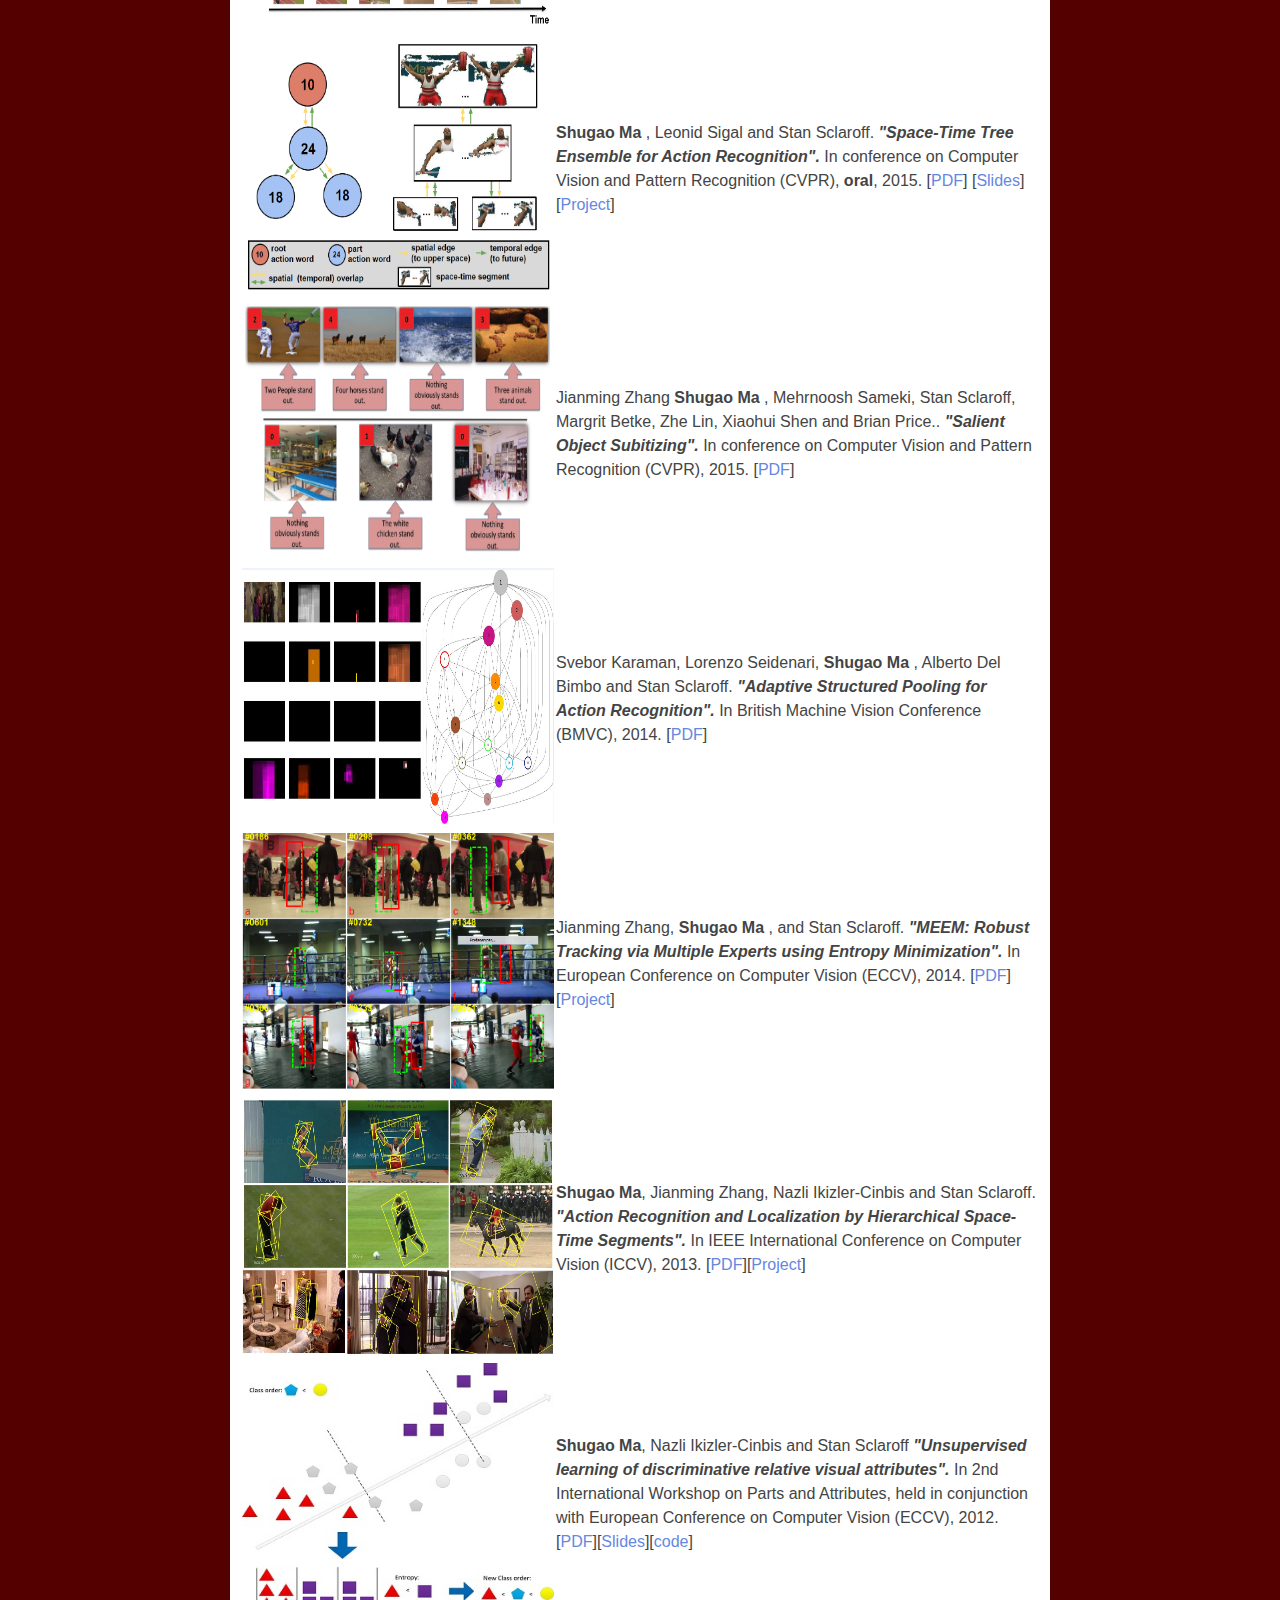
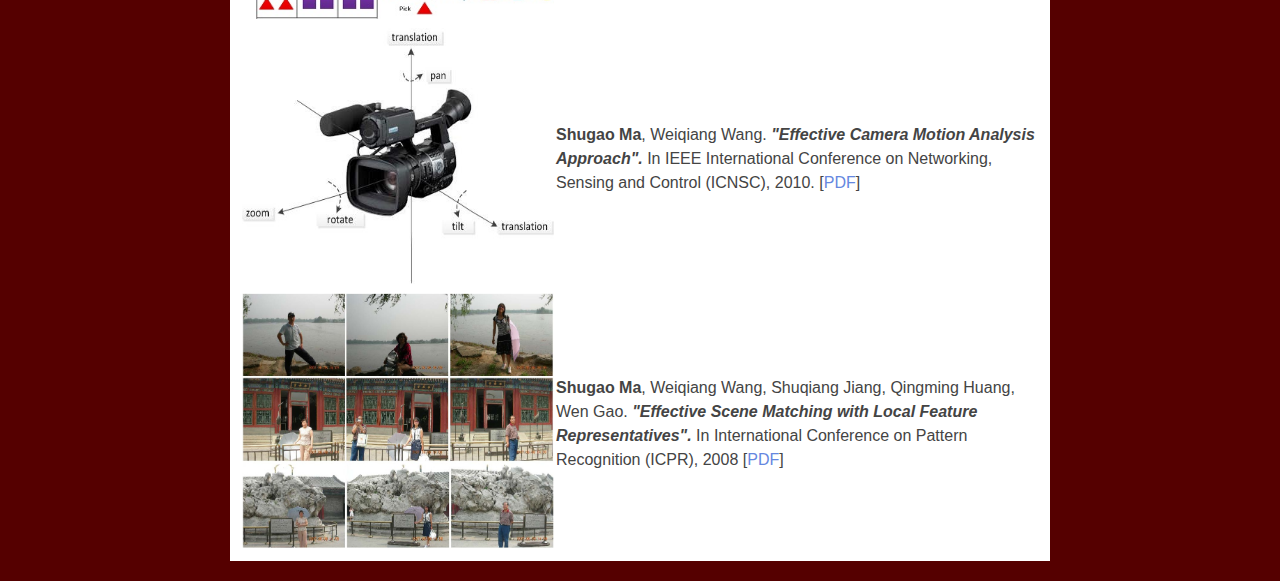
==== commit 66d72fb4: "Changed the font sizes and image sizes." ====
--- a/index.html
+++ b/index.html
@@ -60,8 +60,8 @@
     <table width="100%" border="0" dir="ltr" id="table2">
       <tbody>
 		<tr>
-          <td dir="ltr"><img src="Subitizing/subitizing.png" width="158" height="124"></td>
-					<td dir="ltr"><p style="margin-top: 4pt; margin-bottom: 4pt;" dir="ltr"><span style="font-size: 10pt"> Jianming Zhang,  <b>Shugao Ma</b>, 
+          <td dir="ltr"><img src="Subitizing/subitizing.png" width="312" height="256"></td>
+					<td dir="ltr"><p style="margin-top: 4pt; margin-bottom: 4pt; font-size: 12pt" dir="ltr"><span style="font-size: 10pt"> Jianming Zhang,  <b>Shugao Ma</b>, 
 							Mehrnoosh Sameki,  Stan Sclaroff, 
 							Margrit Betke,  Zhe Lin,  Xiaohui Shen, 
 							Brian Price & Radomír Měch
@@ -70,24 +70,22 @@
         </tr>
 		<tr>
 		<tr>
-          <td dir="ltr"><img src="STTree/space-time-tree.png" width="158" height="124"></td>
-          <td dir="ltr"><p style="margin-top: 4pt; margin-bottom: 4pt;" dir="ltr"><span style="font-size: 10pt"> <b> Shugao Ma </b>, Jianming Zhang, Leonid Sigal, Nazli Ikizler-Cinbis and Stan Sclaroff.
+          <td dir="ltr"><img src="STTree/space-time-tree.png"  width="312" height="256"></td>
+          <td dir="ltr"><p style="margin-top: 4pt; margin-bottom: 4pt; font-size: 12pt" dir="ltr"><span style="font-size: 10pt"> <b> Shugao Ma </b>, Jianming Zhang, Leonid Sigal, Nazli Ikizler-Cinbis and Stan Sclaroff.
      <b><em>"Space-Time Tree Ensemble for Action Recognition". </em></b> in International Journal of Computer Vision (IJCV), 2017. </p>
           </td>
         </tr>
 		<tr>
      <tr>
-          <td dir="ltr"><img src="dlam/sample_images_small.jpg" width="158"
-          height="124"></td>
-          <td dir="ltr"><p style="margin-top: 4pt; margin-bottom: 4pt;" dir="ltr"><span style="font-size: 10pt"> <b> Shugao Ma </b>, Sarah Adel Bargal, Jianming Zhang, Leonid Sigal and Stan Sclaroff.
+          <td dir="ltr"><img src="dlam/sample_images_small.jpg"  width="312" height="256"></td>
+          <td dir="ltr"><p style="margin-top: 4pt; margin-bottom: 4pt; font-size: 12pt" dir="ltr"><span style="font-size: 10pt"> <b> Shugao Ma </b>, Sarah Adel Bargal, Jianming Zhang, Leonid Sigal and Stan Sclaroff.
      <b><em>"Do Less and Achieve More: Training CNNs for Action Recognition Utilizing Action Images from the Web". </em></b> 
           Pattern Recognition, 2017. [<a href = "http://arxiv.org/abs/1512.07155">arXiv</a>][<a href="http://cs-people.bu.edu/sbargal/BU-action/">Datasets</a>]</p>
           </td>
         </tr>
 	        <tr>
-          <td dir="ltr"><img src="Kill-Bill.jpg" width="158"
-          height="124"></td>
-          <td dir="ltr"><p style="margin-top: 4pt; margin-bottom: 4pt;"
+          <td dir="ltr"><img src="Kill-Bill.jpg"  width="312" height="256"></td>
+          <td dir="ltr"><p style="margin-top: 4pt; margin-bottom: 4pt; font-size: 12pt"
             dir="ltr"><em style="font-style: normal"><span
             style="font-size: 10pt"><b>Shugao Ma</b>, Weiqiang Wang.
             <b><em>"Effective Fighting Shot Discrimination in Action Movie
@@ -106,8 +104,7 @@
     <table width="100%" border="0" dir="ltr" id="table2">
       <tbody>
 		<tr>
-          <td dir="ltr"><img src="ReactiveHello/ReactiveHello.png" width="158"
-          height="124"></td>
+          <td dir="ltr"><img src="ReactiveHello/ReactiveHello.png"  width="312" height="256"></td>
           <td dir="ltr"><p style="margin-top: 4pt; margin-bottom: 4pt;"
             dir="ltr"><span
             style="font-size: 12pt"> Chaitanya Ahuja, <b>Shugao Ma</b>, Louis-Philippe Morency, Yaser Sheikah.
@@ -119,8 +116,7 @@
         </tr>
 	
 		<tr>
-          <td dir="ltr"><img src="TalkingWithHands/TalkingWithHands.png" width="158"
-          height="124"></td>
+          <td dir="ltr"><img src="TalkingWithHands/TalkingWithHands.png"  width="312" height="256"></td>
           <td dir="ltr"><p style="margin-top: 4pt; margin-bottom: 4pt;"
             dir="ltr"><span
             style="font-size: 12pt"> Gilwoo Lee, Zhiwei Deng, <b>Shugao Ma</b>, Takaaki Shiratori, Siddhartha S. Srinivasa, Yaser Sheikh.
@@ -133,8 +129,7 @@
         </tr>
 	
 		<tr>
-          <td dir="ltr"><img src="ReCycleGAN/recycle-GAN.png" width="158"
-          height="124"></td>
+          <td dir="ltr"><img src="ReCycleGAN/recycle-GAN.png"  width="312" height="256"></td>
           <td dir="ltr"><p style="margin-top: 4pt; margin-bottom: 4pt;"
             dir="ltr"><span
             style="font-size: 12pt"> Aayush Bansal, <b>Shugao Ma</b>, Deva Ramanan, Yaser Sheikh.
@@ -147,8 +142,7 @@
           </td>
         </tr>
 		<tr>
-          <td dir="ltr"><img src="lstm/model.png" width="158"
-          height="124"></td>
+          <td dir="ltr"><img src="lstm/model.png"  width="312" height="256"></td>
           <td dir="ltr"><p style="margin-top: 4pt; margin-bottom: 4pt;"
             dir="ltr"><span
             style="font-size: 12pt"> <b> Shugao Ma </b>, Leonid Sigal and Stan Sclaroff.
@@ -162,8 +156,7 @@
  	
 
 		<tr>
-          <td dir="ltr"><img src="STTree/space-time-tree.png" width="158"
-          height="124"></td>
+          <td dir="ltr"><img src="STTree/space-time-tree.png"  width="312" height="256"></td>
           <td dir="ltr"><p style="margin-top: 4pt; margin-bottom: 4pt;"
             dir="ltr"><span
             style="font-size: 12pt"> <b> Shugao Ma </b>, Leonid Sigal and Stan Sclaroff.
@@ -173,8 +166,7 @@
         </tr>
 		
 		<tr>
-          <td dir="ltr"><img src="Subitizing/subitizing.png" width="158"
-          height="124"></td>
+          <td dir="ltr"><img src="Subitizing/subitizing.png"  width="312" height="256"></td>
           <td dir="ltr"><p style="margin-top: 4pt; margin-bottom: 4pt;"
             dir="ltr"><span
             style="font-size: 12pt"> Jianming Zhang <b> Shugao Ma </b>, Mehrnoosh Sameki, Stan Sclaroff, Margrit Betke, Zhe Lin, Xiaohui Shen  and Brian Price..
@@ -184,8 +176,7 @@
         </tr>
 		
 	  	  <tr>
-          <td dir="ltr"><img src="BMVC14/BMVC14.png" width="158"
-          height="124"></td>
+          <td dir="ltr"><img src="BMVC14/BMVC14.png"  width="312" height="256"></td>
           <td dir="ltr"><p style="margin-top: 4pt; margin-bottom: 4pt;"
             dir="ltr"><span
             style="font-size: 12pt"> Svebor Karaman, Lorenzo Seidenari, <b> Shugao Ma </b>, Alberto Del Bimbo and Stan Sclaroff.
@@ -195,8 +186,7 @@
         </tr>
 		
 	  <tr>
-          <td dir="ltr"><img src="MMEM/MMEM.png" width="158"
-          height="124"></td>
+          <td dir="ltr"><img src="MMEM/MMEM.png"  width="312" height="256"></td>
           <td dir="ltr"><p style="margin-top: 4pt; margin-bottom: 4pt;"
             dir="ltr"><span
             style="font-size: 12pt"> Jianming Zhang, <b> Shugao Ma </b>, and Stan Sclaroff.
@@ -207,8 +197,7 @@
         </tr>
 		
       <tr>
-          <td dir="ltr"><img src="segtree_icon.jpg" width="158"
-          height="124"></td>
+          <td dir="ltr"><img src="segtree_icon.jpg"  width="312" height="256"></td>
           <td dir="ltr"><p style="margin-top: 4pt; margin-bottom: 4pt;"
             dir="ltr"><span
             style="font-size: 12pt"><b>Shugao Ma</b>, Jianming Zhang, Nazli Ikizler-Cinbis and Stan Sclaroff.
@@ -219,8 +208,7 @@
         </tr>
 
         <tr>
-          <td dir="ltr"><img src="vattr.jpg" width="158"
-          height="124"></td>
+          <td dir="ltr"><img src="vattr.jpg"  width="312" height="256"></td>
           <td dir="ltr"><p style="margin-top: 4pt; margin-bottom: 4pt;"
             dir="ltr"><span
             style="font-size: 12pt"><b>Shugao Ma</b>, Nazli Ikizler-Cinbis and Stan Sclaroff
@@ -230,7 +218,7 @@
           </td>
         </tr>
         <tr>
-          <td dir="ltr"><img src="camera-motion.jpg" width="158" height="124"></td>
+          <td dir="ltr"><img src="camera-motion.jpg"  width="312" height="256"></td>
           <td dir="ltr"><p style="margin-top: 4pt; margin-bottom: 4pt;"
             dir="ltr"><em style="font-style: normal"><span
             style="font-size: 12pt"><b>Shugao Ma</b>, Weiqiang Wang.
@@ -240,7 +228,7 @@
           </td>
         </tr>
         <tr>
-          <td dir="ltr"><img src="scene-classify.jpg" width="158" height="124"></td>
+          <td dir="ltr"><img src="scene-classify.jpg"  width="312" height="256"></td>
           <td dir="ltr"><p style="margin-top: 4pt; margin-bottom: 4pt;"
             dir="ltr"><em style="font-style: normal"><span
             style="font-size: 12pt"><b>Shugao Ma</b>, Weiqiang Wang, Shuqiang Jiang, Qingming Huang, Wen Gao.
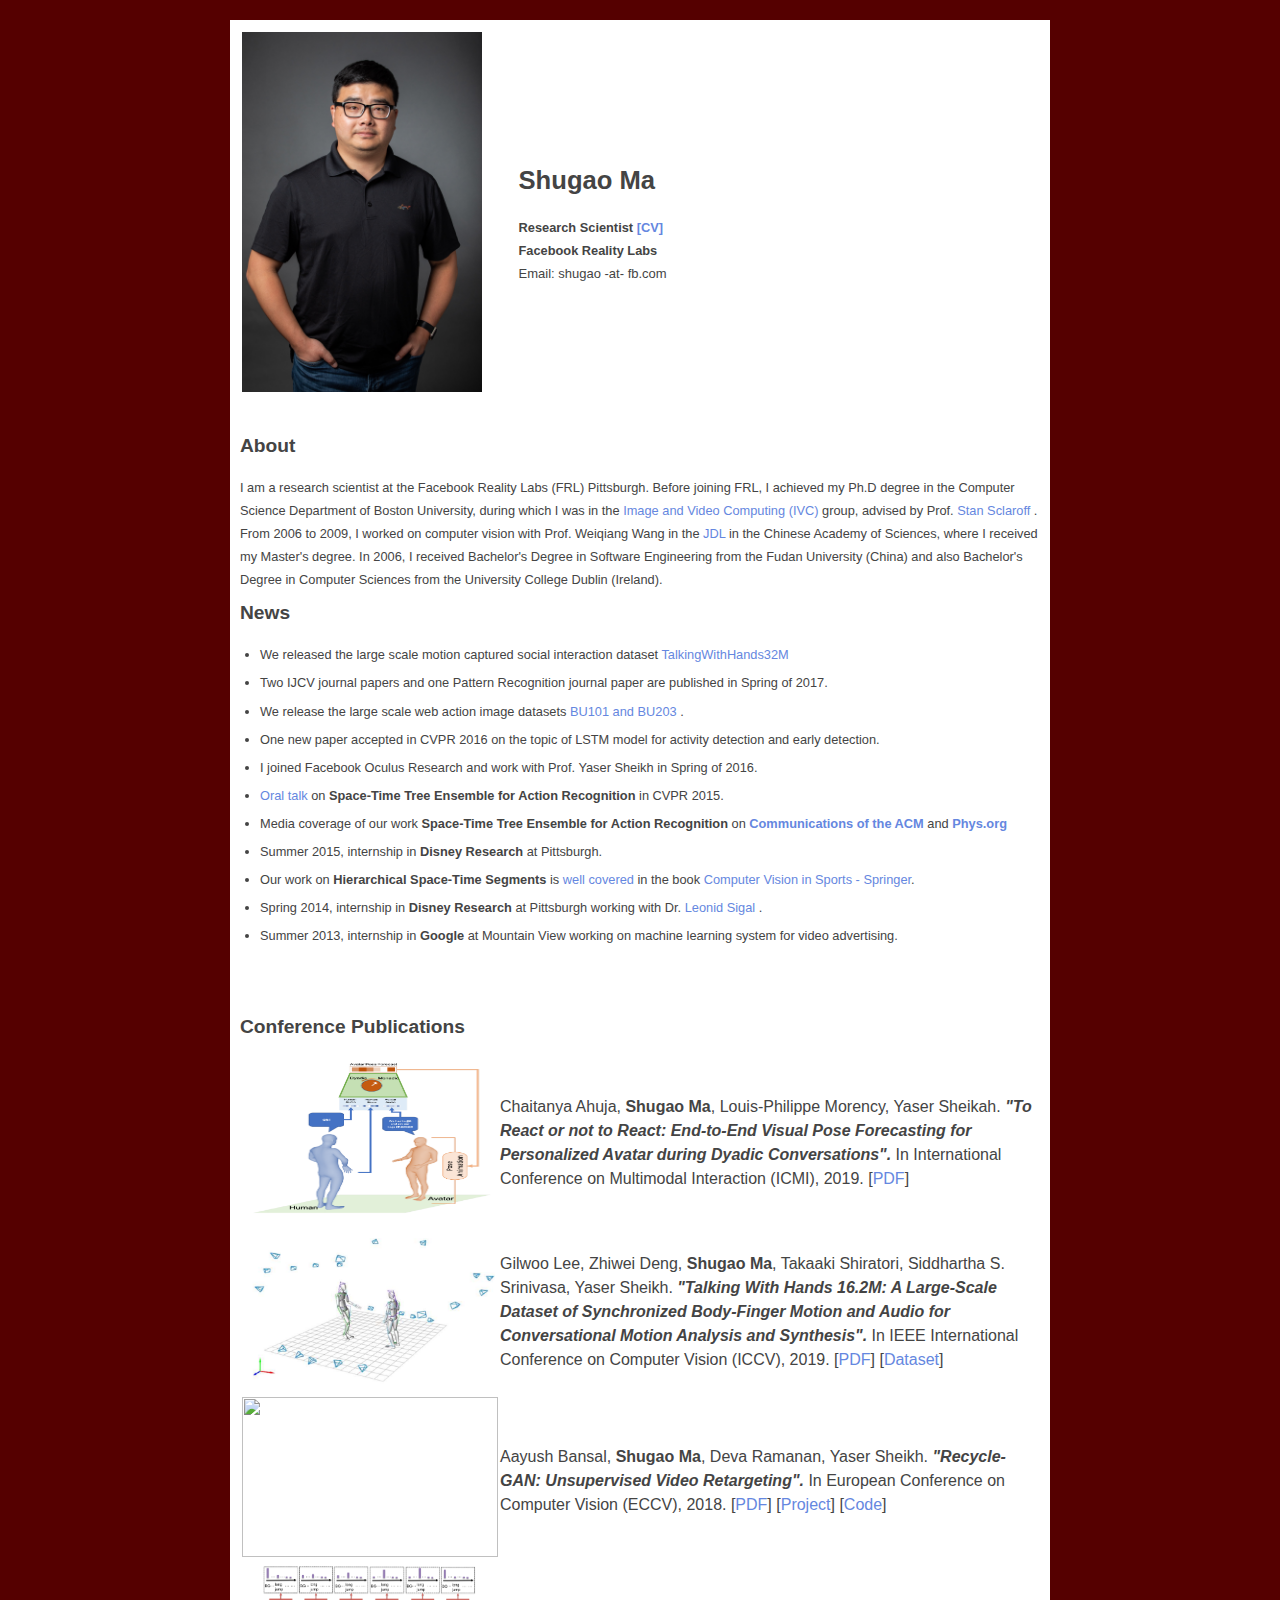
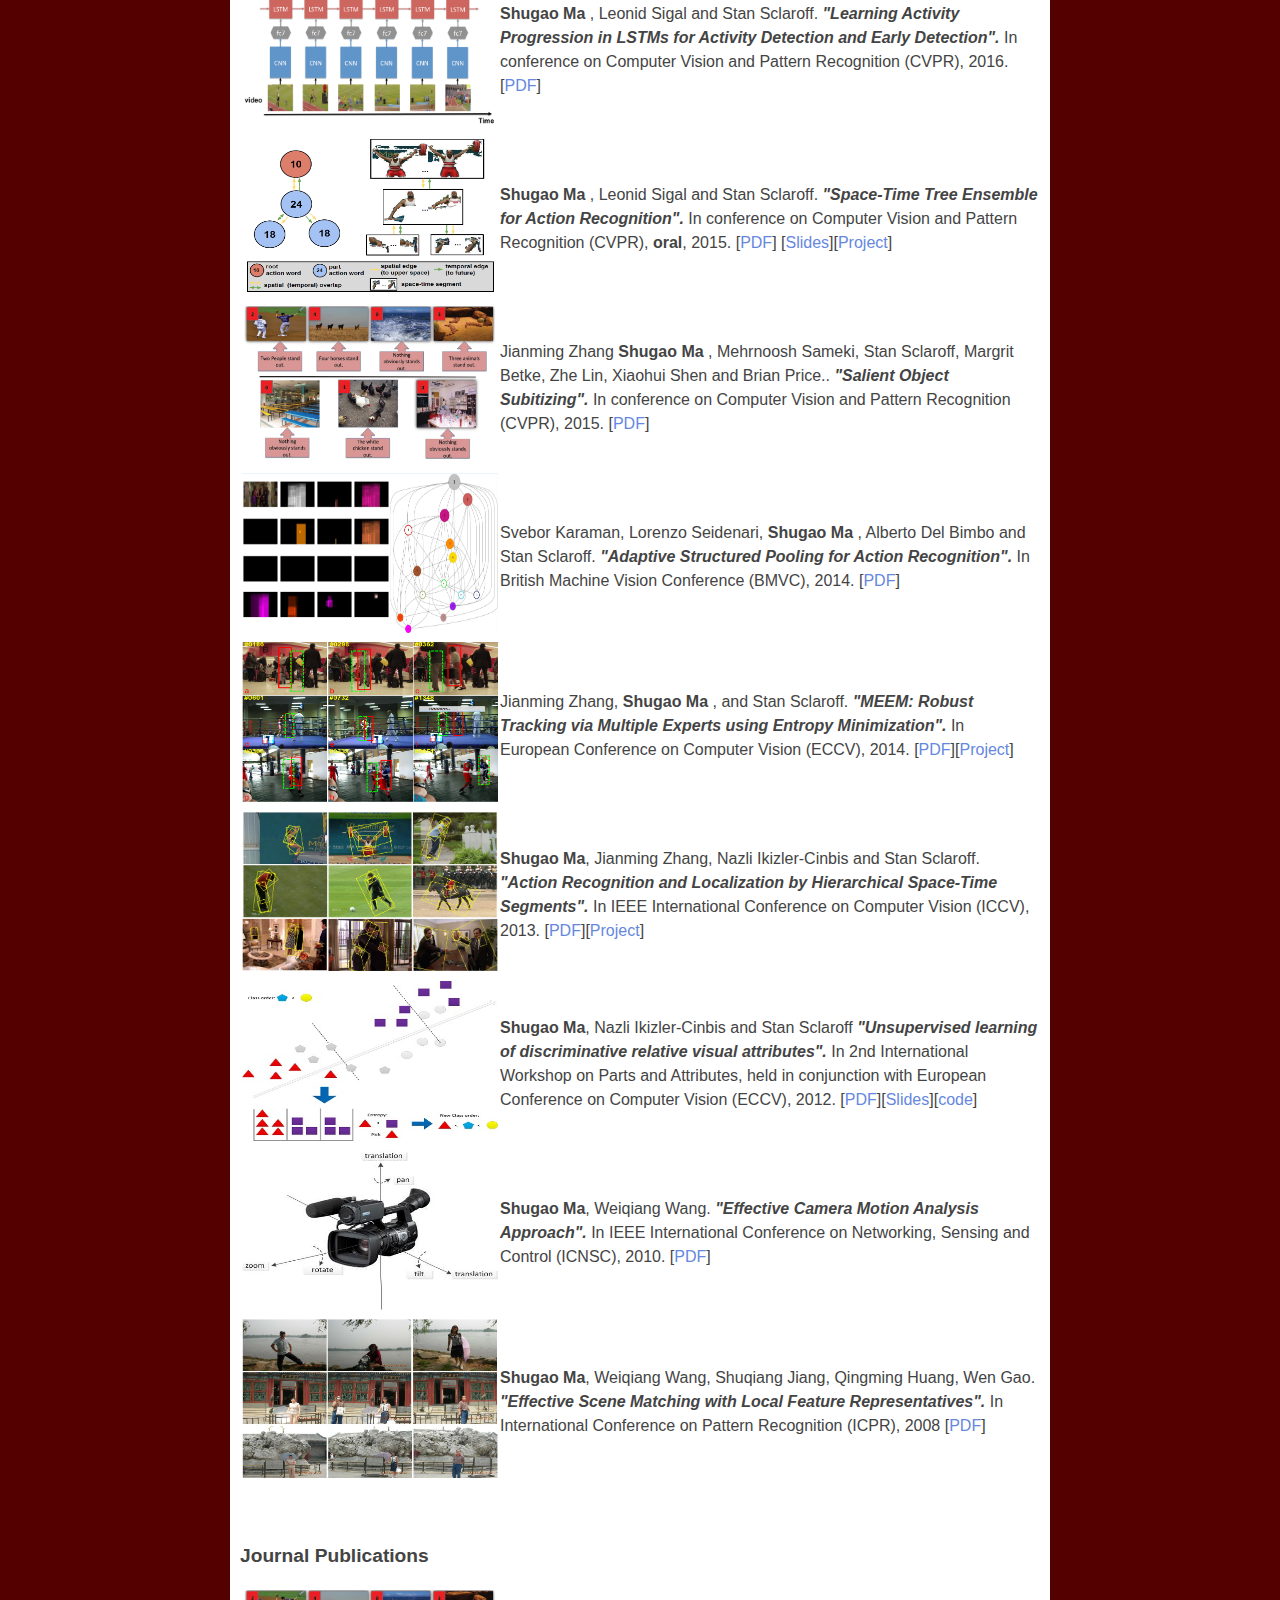
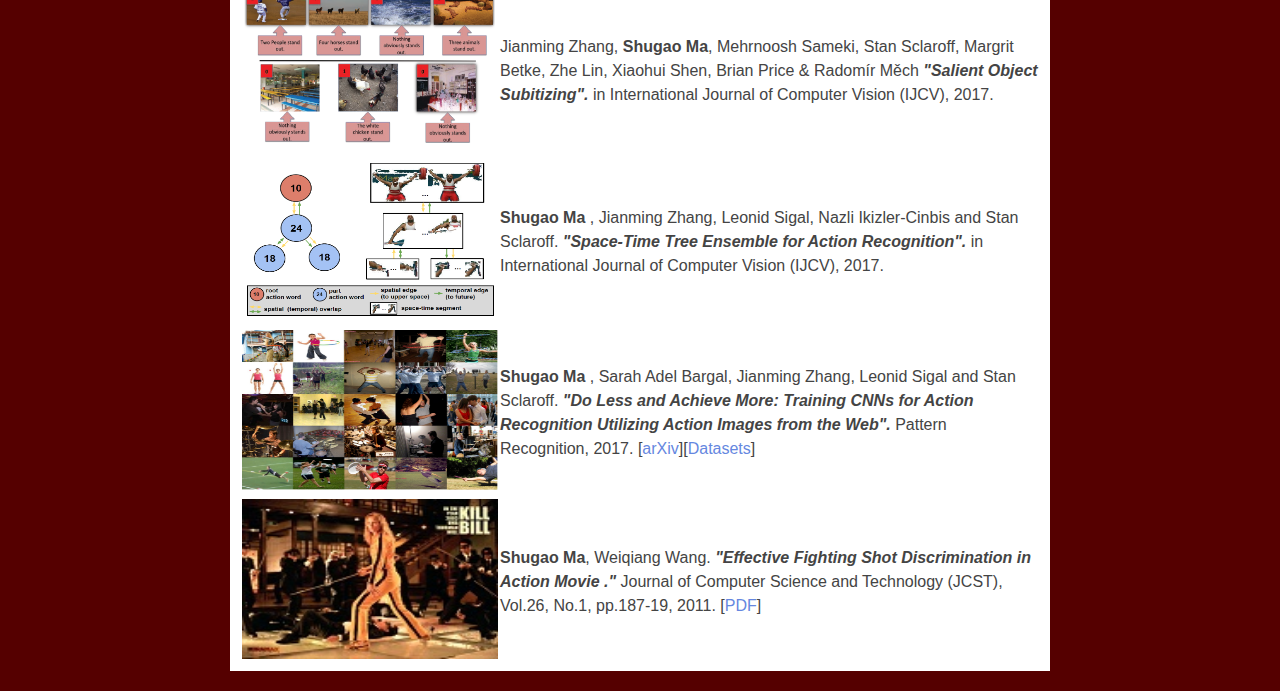
==== commit ba641afe: "Changed margin and image sizes" ====
--- a/index.html
+++ b/index.html
@@ -56,56 +56,15 @@
 <li>Summer 2013, internship in <b> Google </b> at Mountain View working on machine learning system for video advertising. </li>
 </ul>
 <br>
-<h2><span lang="en-us">Journal Publications</span></h2>
+
+<br>
+<h2><span lang="en-us">Conference Publications</span></h2>
+
     <table width="100%" border="0" dir="ltr" id="table2">
       <tbody>
 		<tr>
-          <td dir="ltr"><img src="Subitizing/subitizing.png" width="312" height="256"></td>
-					<td dir="ltr"><p style="margin-top: 4pt; margin-bottom: 4pt; font-size: 12pt" dir="ltr"><span style="font-size: 10pt"> Jianming Zhang,  <b>Shugao Ma</b>, 
-							Mehrnoosh Sameki,  Stan Sclaroff, 
-							Margrit Betke,  Zhe Lin,  Xiaohui Shen, 
-							Brian Price & Radomír Měch
-     <b><em>"Salient Object Subitizing". </em></b> in International Journal of Computer Vision (IJCV), 2017. </p>
-          </td>
-        </tr>
-		<tr>
-		<tr>
-          <td dir="ltr"><img src="STTree/space-time-tree.png"  width="312" height="256"></td>
-          <td dir="ltr"><p style="margin-top: 4pt; margin-bottom: 4pt; font-size: 12pt" dir="ltr"><span style="font-size: 10pt"> <b> Shugao Ma </b>, Jianming Zhang, Leonid Sigal, Nazli Ikizler-Cinbis and Stan Sclaroff.
-     <b><em>"Space-Time Tree Ensemble for Action Recognition". </em></b> in International Journal of Computer Vision (IJCV), 2017. </p>
-          </td>
-        </tr>
-		<tr>
-     <tr>
-          <td dir="ltr"><img src="dlam/sample_images_small.jpg"  width="312" height="256"></td>
-          <td dir="ltr"><p style="margin-top: 4pt; margin-bottom: 4pt; font-size: 12pt" dir="ltr"><span style="font-size: 10pt"> <b> Shugao Ma </b>, Sarah Adel Bargal, Jianming Zhang, Leonid Sigal and Stan Sclaroff.
-     <b><em>"Do Less and Achieve More: Training CNNs for Action Recognition Utilizing Action Images from the Web". </em></b> 
-          Pattern Recognition, 2017. [<a href = "http://arxiv.org/abs/1512.07155">arXiv</a>][<a href="http://cs-people.bu.edu/sbargal/BU-action/">Datasets</a>]</p>
-          </td>
-        </tr>
-	        <tr>
-          <td dir="ltr"><img src="Kill-Bill.jpg"  width="312" height="256"></td>
-          <td dir="ltr"><p style="margin-top: 4pt; margin-bottom: 4pt; font-size: 12pt"
-            dir="ltr"><em style="font-style: normal"><span
-            style="font-size: 10pt"><b>Shugao Ma</b>, Weiqiang Wang.
-            <b><em>"Effective Fighting Shot Discrimination in Action Movie
-." </em></b> Journal of Computer Science and Technology (JCST), Vol.26, No.1, pp.187-19, 2011.
-<span lang="en-us"></span>[<a
-            href="jcst2011_shugao.pdf">PDF</a>]</span></em></p>
-          </td>
-        </tr>
-
-			</tbody>
-</table>
-
-<br>
-<h2><span lang="en-us">Conference Publications</span></h2>
-
-    <table width="100%" border="0" dir="ltr" id="table2">
-      <tbody>
-		<tr>
-          <td dir="ltr"><img src="ReactiveHello/ReactiveHello.png"  width="312" height="256"></td>
-          <td dir="ltr"><p style="margin-top: 4pt; margin-bottom: 4pt;"
+          <td dir="ltr"><img src="ReactiveHello/ReactiveHello.png"  width="256" height="160"></td>
+          <td dir="ltr"><p style="margin-top: 10pt; margin-bottom: 10pt;"
             dir="ltr"><span
             style="font-size: 12pt"> Chaitanya Ahuja, <b>Shugao Ma</b>, Louis-Philippe Morency, Yaser Sheikah.
           <b><em>"To React or not to React: End-to-End Visual Pose Forecasting for Personalized Avatar during Dyadic Conversations". </em></b> 
@@ -116,8 +75,8 @@
         </tr>
 	
 		<tr>
-          <td dir="ltr"><img src="TalkingWithHands/TalkingWithHands.png"  width="312" height="256"></td>
-          <td dir="ltr"><p style="margin-top: 4pt; margin-bottom: 4pt;"
+          <td dir="ltr"><img src="TalkingWithHands/TalkingWithHands.png"   width="256" height="160"></td>
+          <td dir="ltr"><p style="margin-top: 10pt; margin-bottom: 10pt;"
             dir="ltr"><span
             style="font-size: 12pt"> Gilwoo Lee, Zhiwei Deng, <b>Shugao Ma</b>, Takaaki Shiratori, Siddhartha S. Srinivasa, Yaser Sheikh.
           <b><em>"Talking With Hands 16.2M: A Large-Scale Dataset of Synchronized Body-Finger Motion and Audio for Conversational Motion Analysis and Synthesis". </em></b> 
@@ -129,8 +88,8 @@
         </tr>
 	
 		<tr>
-          <td dir="ltr"><img src="ReCycleGAN/recycle-GAN.png"  width="312" height="256"></td>
-          <td dir="ltr"><p style="margin-top: 4pt; margin-bottom: 4pt;"
+          <td dir="ltr"><img src="ReCycleGAN/recycle-GAN.png"  width="256" height="160"></td>
+          <td dir="ltr"><p style="margin-top: 10pt; margin-bottom: 10pt;"
             dir="ltr"><span
             style="font-size: 12pt"> Aayush Bansal, <b>Shugao Ma</b>, Deva Ramanan, Yaser Sheikh.
      <b><em>"Recycle-GAN: Unsupervised Video Retargeting". </em></b> 
@@ -142,8 +101,8 @@
           </td>
         </tr>
 		<tr>
-          <td dir="ltr"><img src="lstm/model.png"  width="312" height="256"></td>
-          <td dir="ltr"><p style="margin-top: 4pt; margin-bottom: 4pt;"
+          <td dir="ltr"><img src="lstm/model.png"   width="256" height="160"></td>
+          <td dir="ltr"><p style="margin-top: 10pt; margin-bottom: 10pt;"
             dir="ltr"><span
             style="font-size: 12pt"> <b> Shugao Ma </b>, Leonid Sigal and Stan Sclaroff.
      <b><em>"Learning Activity Progression in LSTMs for Activity Detection and Early Detection". </em></b> 
@@ -156,8 +115,8 @@
  	
 
 		<tr>
-          <td dir="ltr"><img src="STTree/space-time-tree.png"  width="312" height="256"></td>
-          <td dir="ltr"><p style="margin-top: 4pt; margin-bottom: 4pt;"
+          <td dir="ltr"><img src="STTree/space-time-tree.png"   width="256" height="160"></td>
+          <td dir="ltr"><p style="margin-top: 10pt; margin-bottom: 10pt;"
             dir="ltr"><span
             style="font-size: 12pt"> <b> Shugao Ma </b>, Leonid Sigal and Stan Sclaroff.
      <b><em>"Space-Time Tree Ensemble for Action Recognition". </em></b> 
@@ -166,7 +125,7 @@
         </tr>
 		
 		<tr>
-          <td dir="ltr"><img src="Subitizing/subitizing.png"  width="312" height="256"></td>
+          <td dir="ltr"><img src="Subitizing/subitizing.png"   width="256" height="160"></td>
           <td dir="ltr"><p style="margin-top: 4pt; margin-bottom: 4pt;"
             dir="ltr"><span
             style="font-size: 12pt"> Jianming Zhang <b> Shugao Ma </b>, Mehrnoosh Sameki, Stan Sclaroff, Margrit Betke, Zhe Lin, Xiaohui Shen  and Brian Price..
@@ -176,7 +135,7 @@
         </tr>
 		
 	  	  <tr>
-          <td dir="ltr"><img src="BMVC14/BMVC14.png"  width="312" height="256"></td>
+          <td dir="ltr"><img src="BMVC14/BMVC14.png"   width="256" height="160"></td>
           <td dir="ltr"><p style="margin-top: 4pt; margin-bottom: 4pt;"
             dir="ltr"><span
             style="font-size: 12pt"> Svebor Karaman, Lorenzo Seidenari, <b> Shugao Ma </b>, Alberto Del Bimbo and Stan Sclaroff.
@@ -186,7 +145,7 @@
         </tr>
 		
 	  <tr>
-          <td dir="ltr"><img src="MMEM/MMEM.png"  width="312" height="256"></td>
+          <td dir="ltr"><img src="MMEM/MMEM.png"   width="256" height="160"></td>
           <td dir="ltr"><p style="margin-top: 4pt; margin-bottom: 4pt;"
             dir="ltr"><span
             style="font-size: 12pt"> Jianming Zhang, <b> Shugao Ma </b>, and Stan Sclaroff.
@@ -197,7 +156,7 @@
         </tr>
 		
       <tr>
-          <td dir="ltr"><img src="segtree_icon.jpg"  width="312" height="256"></td>
+          <td dir="ltr"><img src="segtree_icon.jpg"   width="256" height="160"></td>
           <td dir="ltr"><p style="margin-top: 4pt; margin-bottom: 4pt;"
             dir="ltr"><span
             style="font-size: 12pt"><b>Shugao Ma</b>, Jianming Zhang, Nazli Ikizler-Cinbis and Stan Sclaroff.
@@ -208,7 +167,7 @@
         </tr>
 
         <tr>
-          <td dir="ltr"><img src="vattr.jpg"  width="312" height="256"></td>
+          <td dir="ltr"><img src="vattr.jpg"   width="256" height="160"></td>
           <td dir="ltr"><p style="margin-top: 4pt; margin-bottom: 4pt;"
             dir="ltr"><span
             style="font-size: 12pt"><b>Shugao Ma</b>, Nazli Ikizler-Cinbis and Stan Sclaroff
@@ -218,7 +177,7 @@
           </td>
         </tr>
         <tr>
-          <td dir="ltr"><img src="camera-motion.jpg"  width="312" height="256"></td>
+          <td dir="ltr"><img src="camera-motion.jpg"   width="256" height="160"></td>
           <td dir="ltr"><p style="margin-top: 4pt; margin-bottom: 4pt;"
             dir="ltr"><em style="font-style: normal"><span
             style="font-size: 12pt"><b>Shugao Ma</b>, Weiqiang Wang.
@@ -228,7 +187,7 @@
           </td>
         </tr>
         <tr>
-          <td dir="ltr"><img src="scene-classify.jpg"  width="312" height="256"></td>
+          <td dir="ltr"><img src="scene-classify.jpg"   width="256" height="160"></td>
           <td dir="ltr"><p style="margin-top: 4pt; margin-bottom: 4pt;"
             dir="ltr"><em style="font-style: normal"><span
             style="font-size: 12pt"><b>Shugao Ma</b>, Weiqiang Wang, Shuqiang Jiang, Qingming Huang, Wen Gao.
@@ -240,6 +199,50 @@
         </tr>
       </tbody>
     </table>
+<br />
+<br />
+<h2><span lang="en-us">Journal Publications</span></h2>
+    <table width="100%" border="0" dir="ltr" id="table2">
+      <tbody>
+		<tr>
+          <td dir="ltr"><img src="Subitizing/subitizing.png" width="256" height="160"></td>
+					<td dir="ltr"><p style="margin-top: 10pt; margin-bottom: 10pt" dir="ltr"><span style="font-size: 12pt"> Jianming Zhang,  <b>Shugao Ma</b>, 
+							Mehrnoosh Sameki,  Stan Sclaroff, 
+							Margrit Betke,  Zhe Lin,  Xiaohui Shen, 
+							Brian Price & Radomír Měch
+     <b><em>"Salient Object Subitizing". </em></b> in International Journal of Computer Vision (IJCV), 2017. </p>
+          </td>
+        </tr>
+		<tr>
+		<tr>
+          <td dir="ltr"><img src="STTree/space-time-tree.png" width="256" height="160"></td>
+          <td dir="ltr"><p style="margin-top: 10pt; margin-bottom: 10pt" dir="ltr"><span style="font-size: 12pt"> <b> Shugao Ma </b>, Jianming Zhang, Leonid Sigal, Nazli Ikizler-Cinbis and Stan Sclaroff.
+     <b><em>"Space-Time Tree Ensemble for Action Recognition". </em></b> in International Journal of Computer Vision (IJCV), 2017. </p>
+          </td>
+        </tr>
+		<tr>
+     <tr>
+          <td dir="ltr"><img src="dlam/sample_images_small.jpg" width="256" height="160"></td>
+          <td dir="ltr"><p style="margin-top: 10pt; margin-bottom: 10pt" dir="ltr"><span style="font-size: 12pt"> <b> Shugao Ma </b>, Sarah Adel Bargal, Jianming Zhang, Leonid Sigal and Stan Sclaroff.
+     <b><em>"Do Less and Achieve More: Training CNNs for Action Recognition Utilizing Action Images from the Web". </em></b> 
+          Pattern Recognition, 2017. [<a href = "http://arxiv.org/abs/1512.07155">arXiv</a>][<a href="http://cs-people.bu.edu/sbargal/BU-action/">Datasets</a>]</p>
+          </td>
+        </tr>
+	        <tr>
+          <td dir="ltr"><img src="Kill-Bill.jpg" width="256" height="160"></td>
+          <td dir="ltr"><p style="margin-top: 10pt; margin-bottom: 10pt"
+            dir="ltr"><em style="font-style: normal"><span
+            style="font-size: 12pt"><b>Shugao Ma</b>, Weiqiang Wang.
+            <b><em>"Effective Fighting Shot Discrimination in Action Movie
+." </em></b> Journal of Computer Science and Technology (JCST), Vol.26, No.1, pp.187-19, 2011.
+<span lang="en-us"></span>[<a
+            href="jcst2011_shugao.pdf">PDF</a>]</span></em></p>
+          </td>
+        </tr>
+
+			</tbody>
+</table>
+
 </div>
 </body>
 </html>
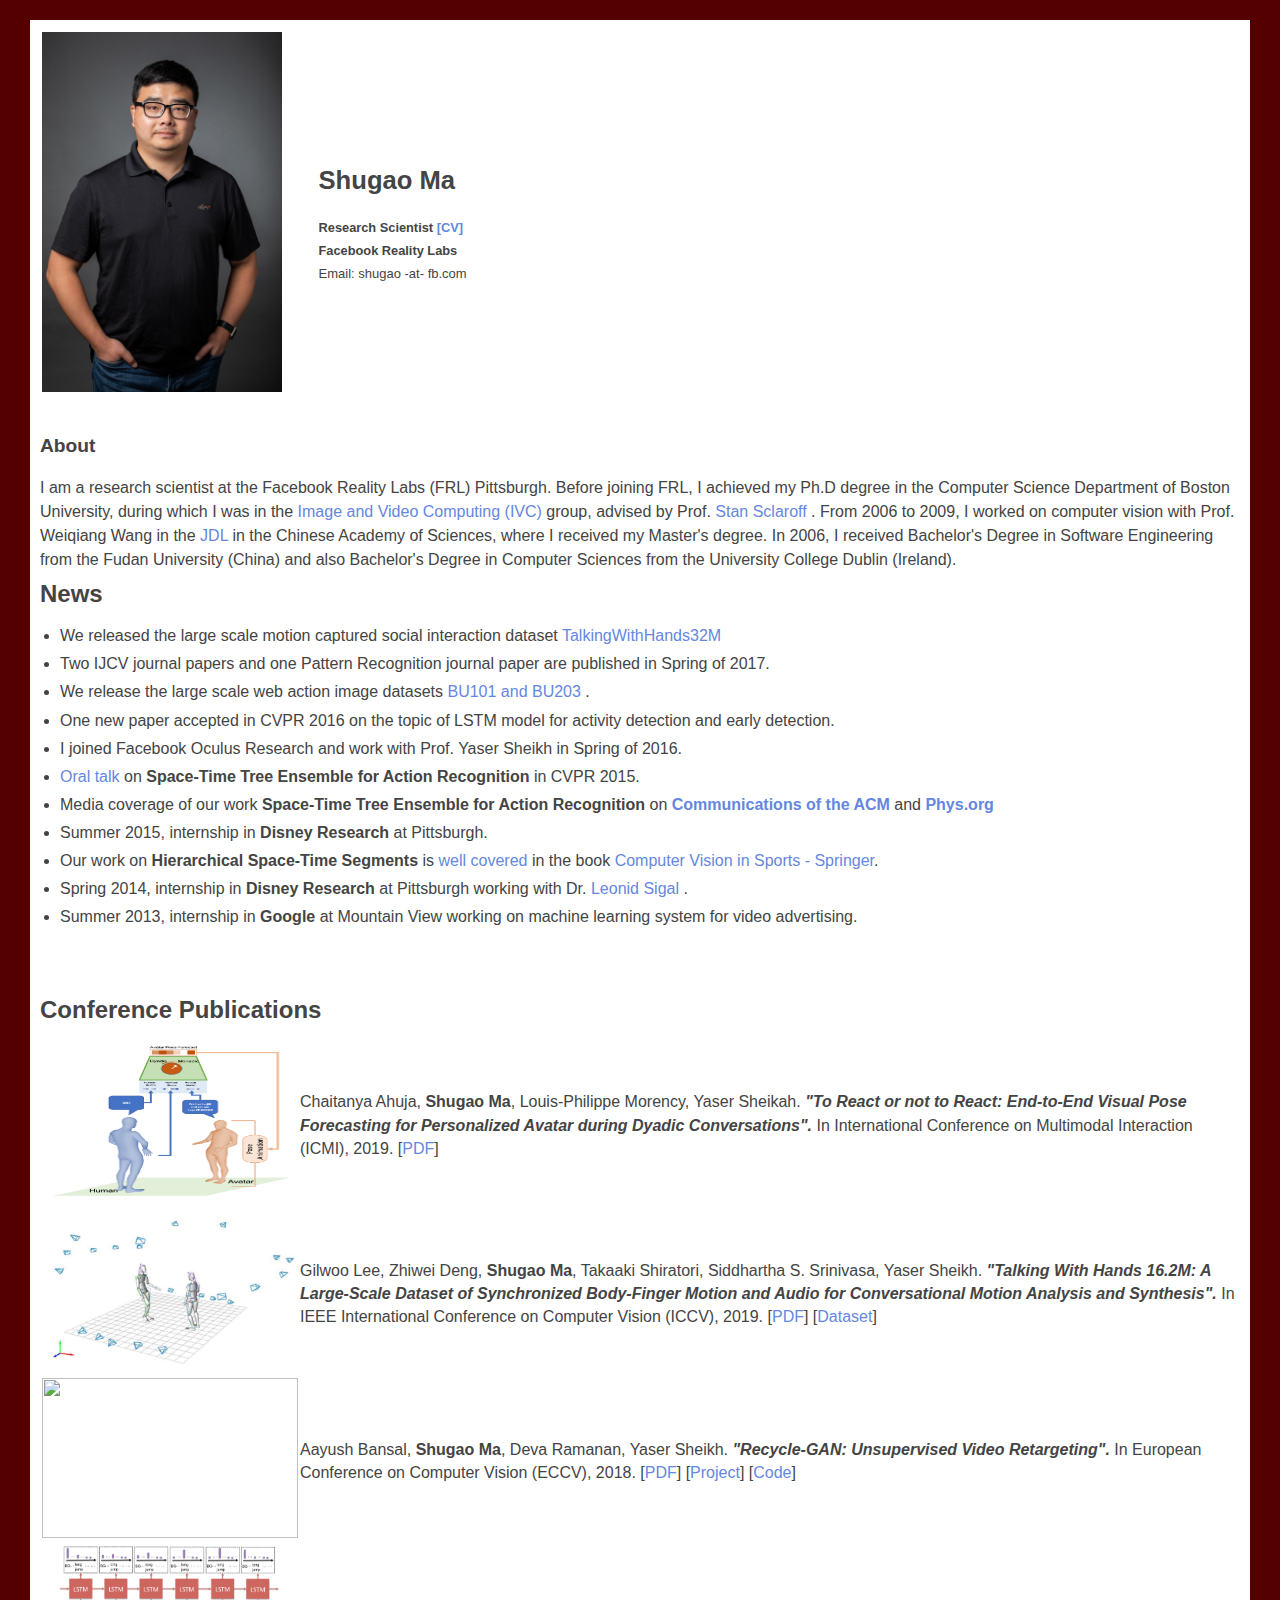
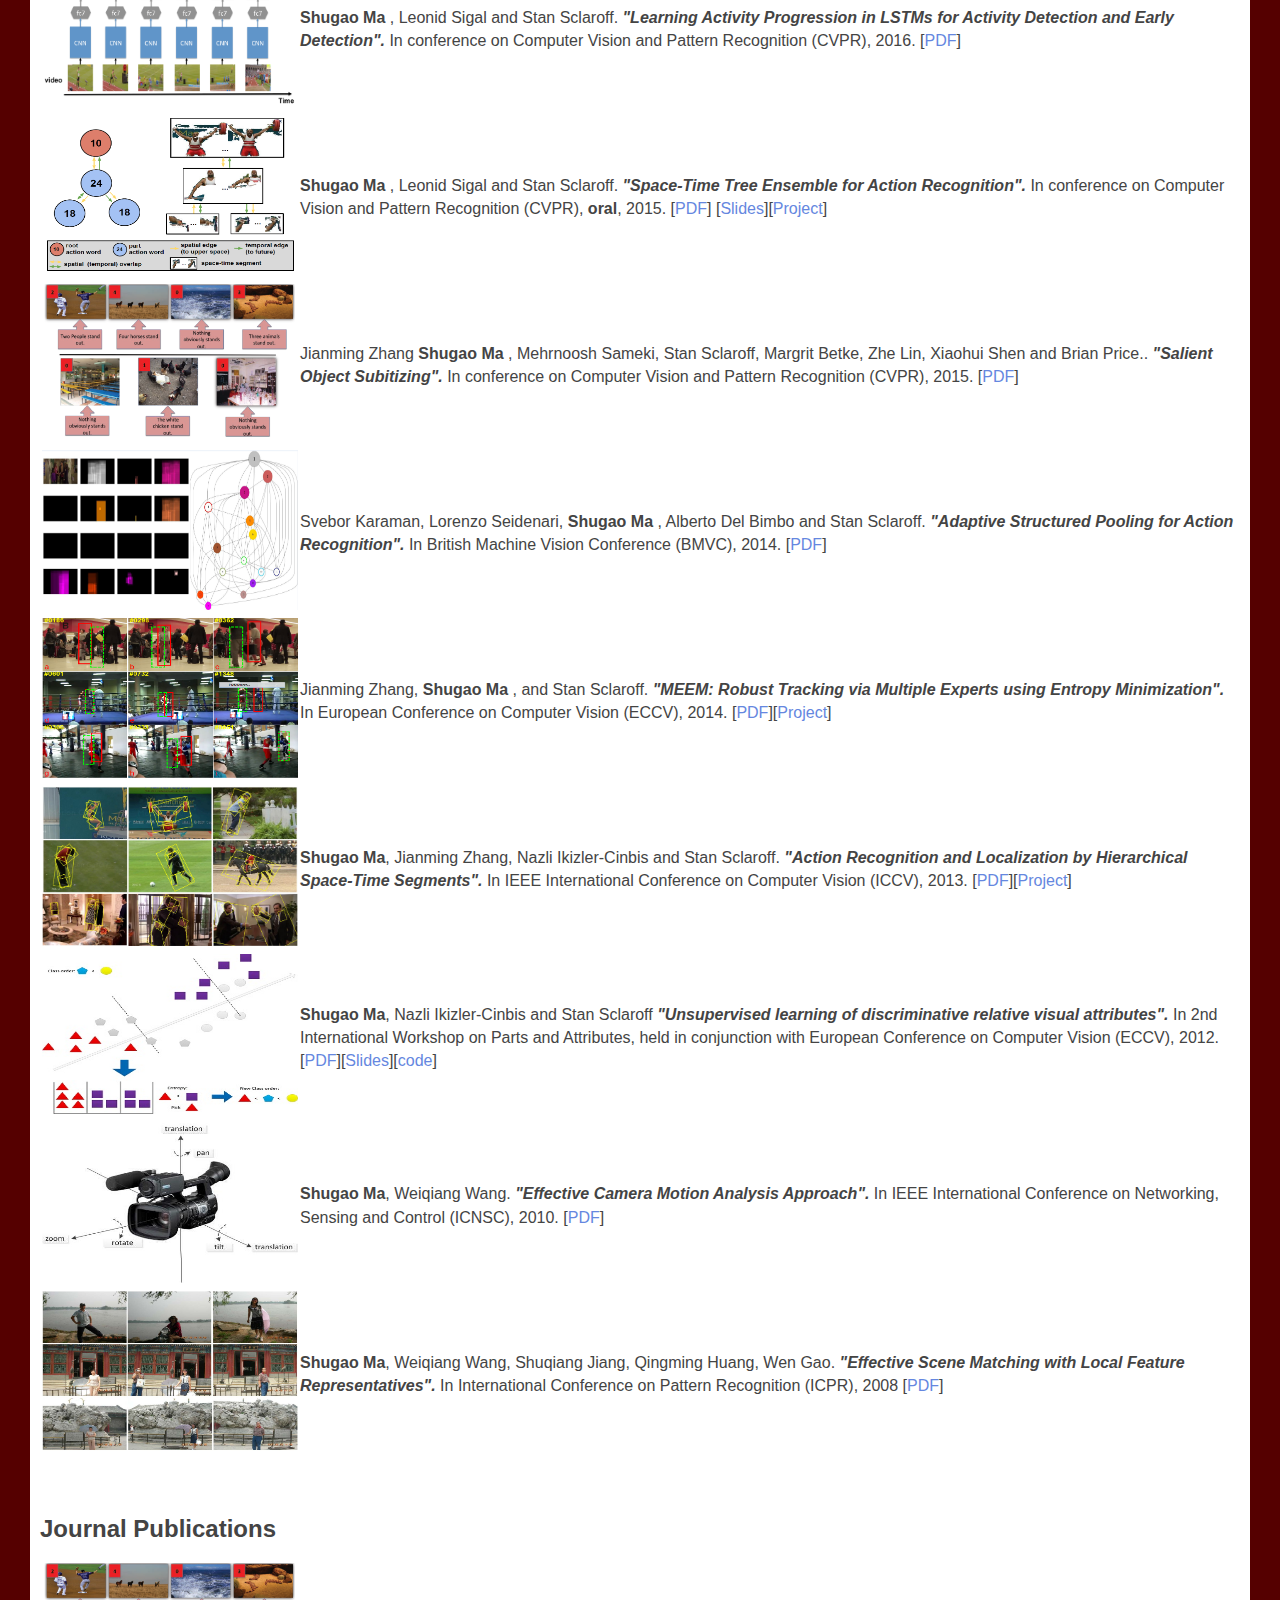
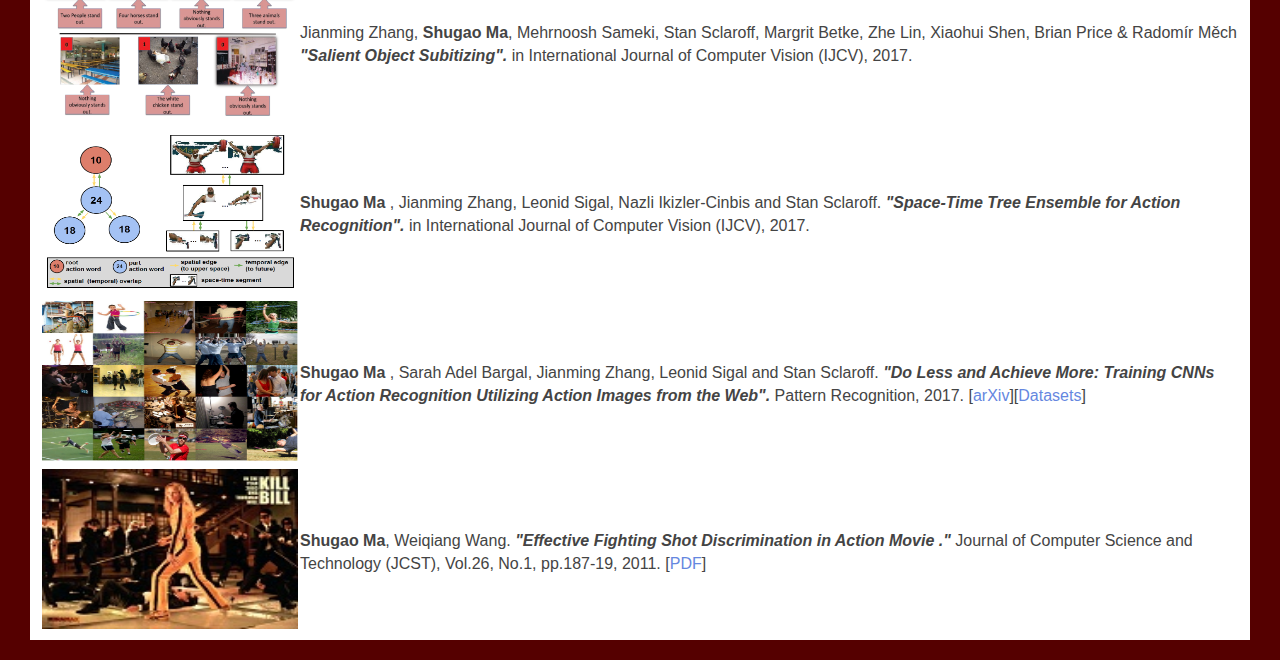
==== commit ba07d7f0: "edited fonts" ====
--- a/index.html
+++ b/index.html
@@ -20,7 +20,7 @@
 
 <body>
 
-<div id="wrap" style="width: 800; height: 1200">
+<div id="wrap" style="width: 1200; height: 1200">
 
 <table width="450" border="0">
   <tbody>
@@ -37,11 +37,12 @@
 <br>
 
 <h2><span lang="en-us">About</span></h2>
-<span lang="en-us">I am a research scientist at the Facebook Reality Labs (FRL) Pittsburgh. Before joining FRL, I achieved my Ph.D degree in the Computer Science Department of Boston University,
+<span lang="en-us", style="font-size: 12pt">I am a research scientist at the Facebook Reality Labs (FRL) Pittsburgh. Before joining FRL, I achieved my Ph.D degree in the Computer Science Department of Boston University,
 during which I was in the <a href="http://www.cs.bu.edu/groups/ivc"> Image and Video Computing (IVC) </a> group, advised by Prof. <a href="http://www.cs.bu.edu/~sclaroff/">Stan Sclaroff </a>. From 2006 to 2009, I worked on computer vision with Prof. Weiqiang Wang in the <a href="http://www.jdl.ac.cn/"> JDL </a> in the Chinese Academy of Sciences, where I received my Master's degree. In 2006, I received Bachelor's Degree in Software Engineering from the Fudan University (China) and also Bachelor's Degree in Computer Sciences from the University College Dublin (Ireland). 
 <br />
 
 <h2><span lang="en-us">News</span></h2>
+<span style="font-size: 12pt">
 <ul>
   <li> We released the large scale motion captured social interaction dataset <a href = "https://github.com/facebookresearch/TalkingWithHands32M">TalkingWithHands32M</a> </li> 
 	<li>Two IJCV journal papers and one Pattern Recognition journal paper are published in Spring of 2017. </li>
@@ -55,6 +56,7 @@
 <li>Spring 2014, internship in <b> Disney Research </b> at Pittsburgh working with Dr. <a href="https://www.cs.ubc.ca/~lsigal/"> Leonid Sigal </a>. </li>
 <li>Summer 2013, internship in <b> Google </b> at Mountain View working on machine learning system for video advertising. </li>
 </ul>
+</span>
 <br>
 
 <br>
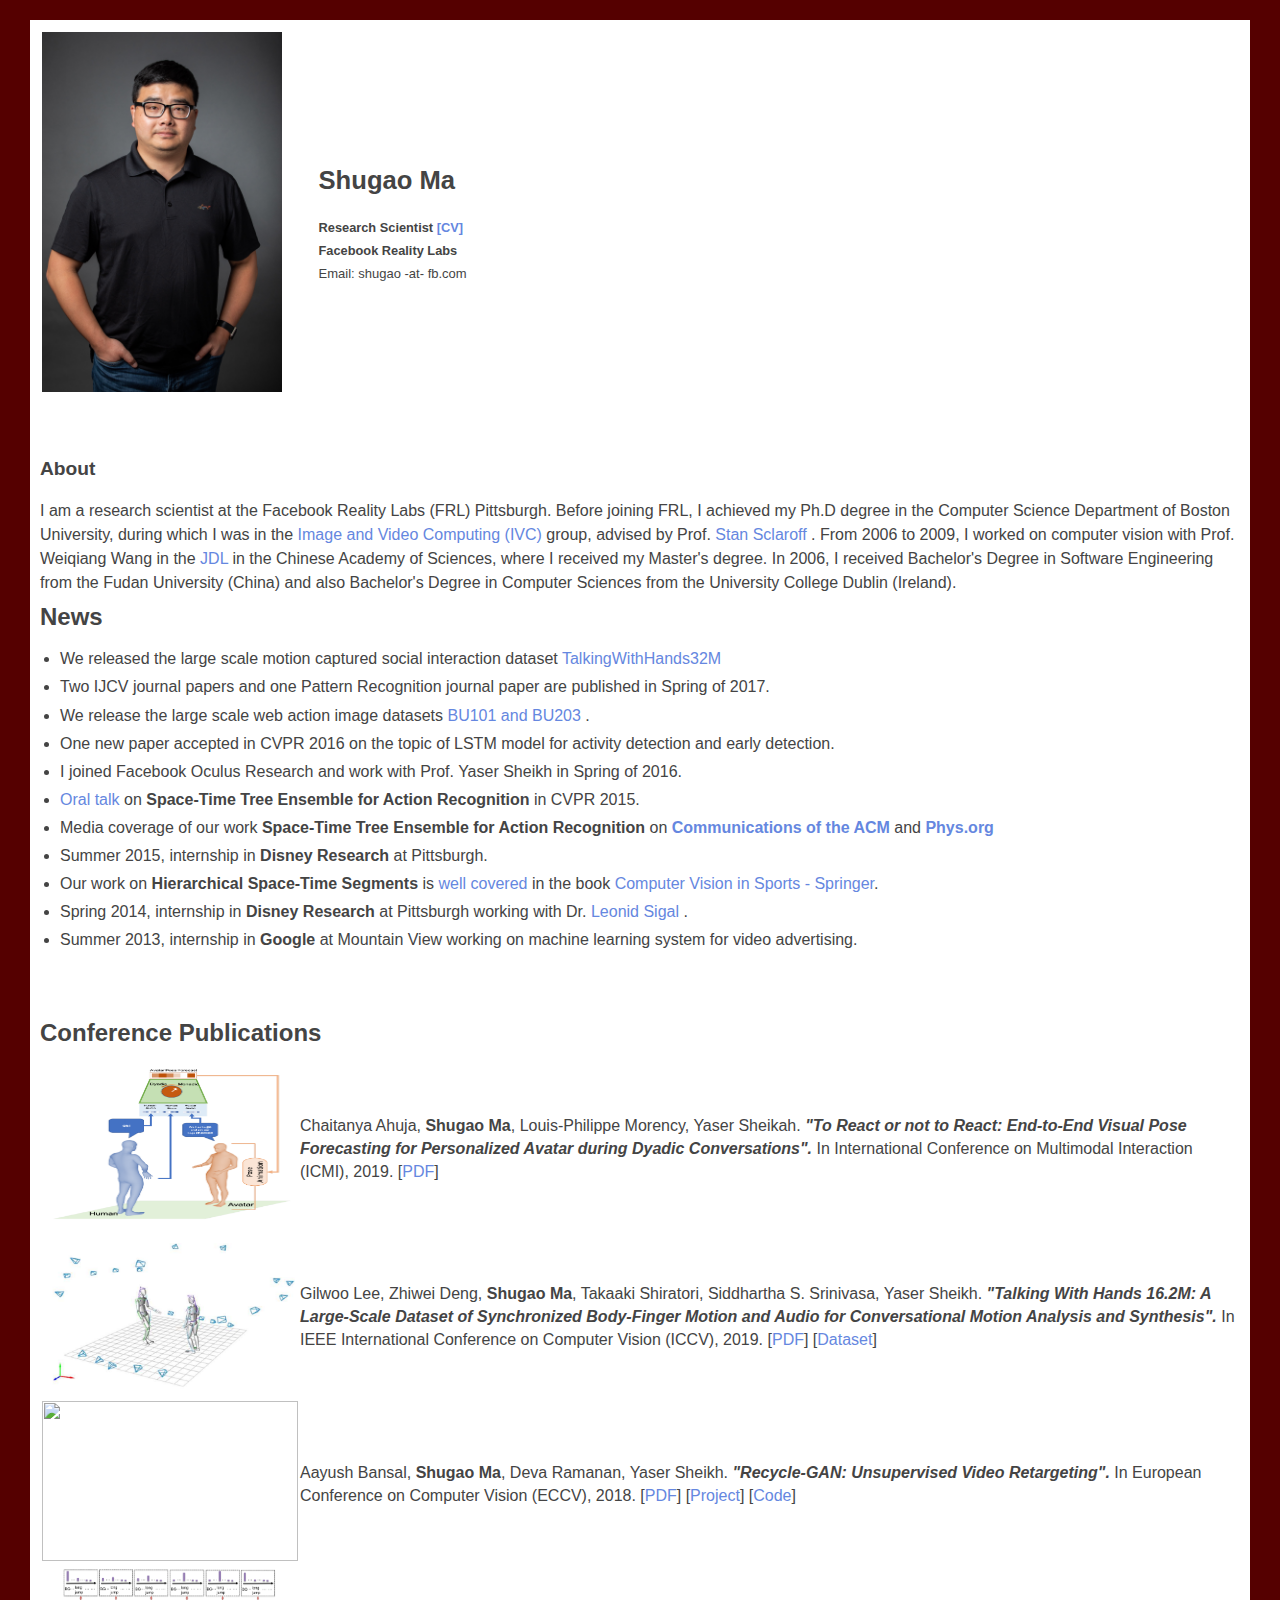
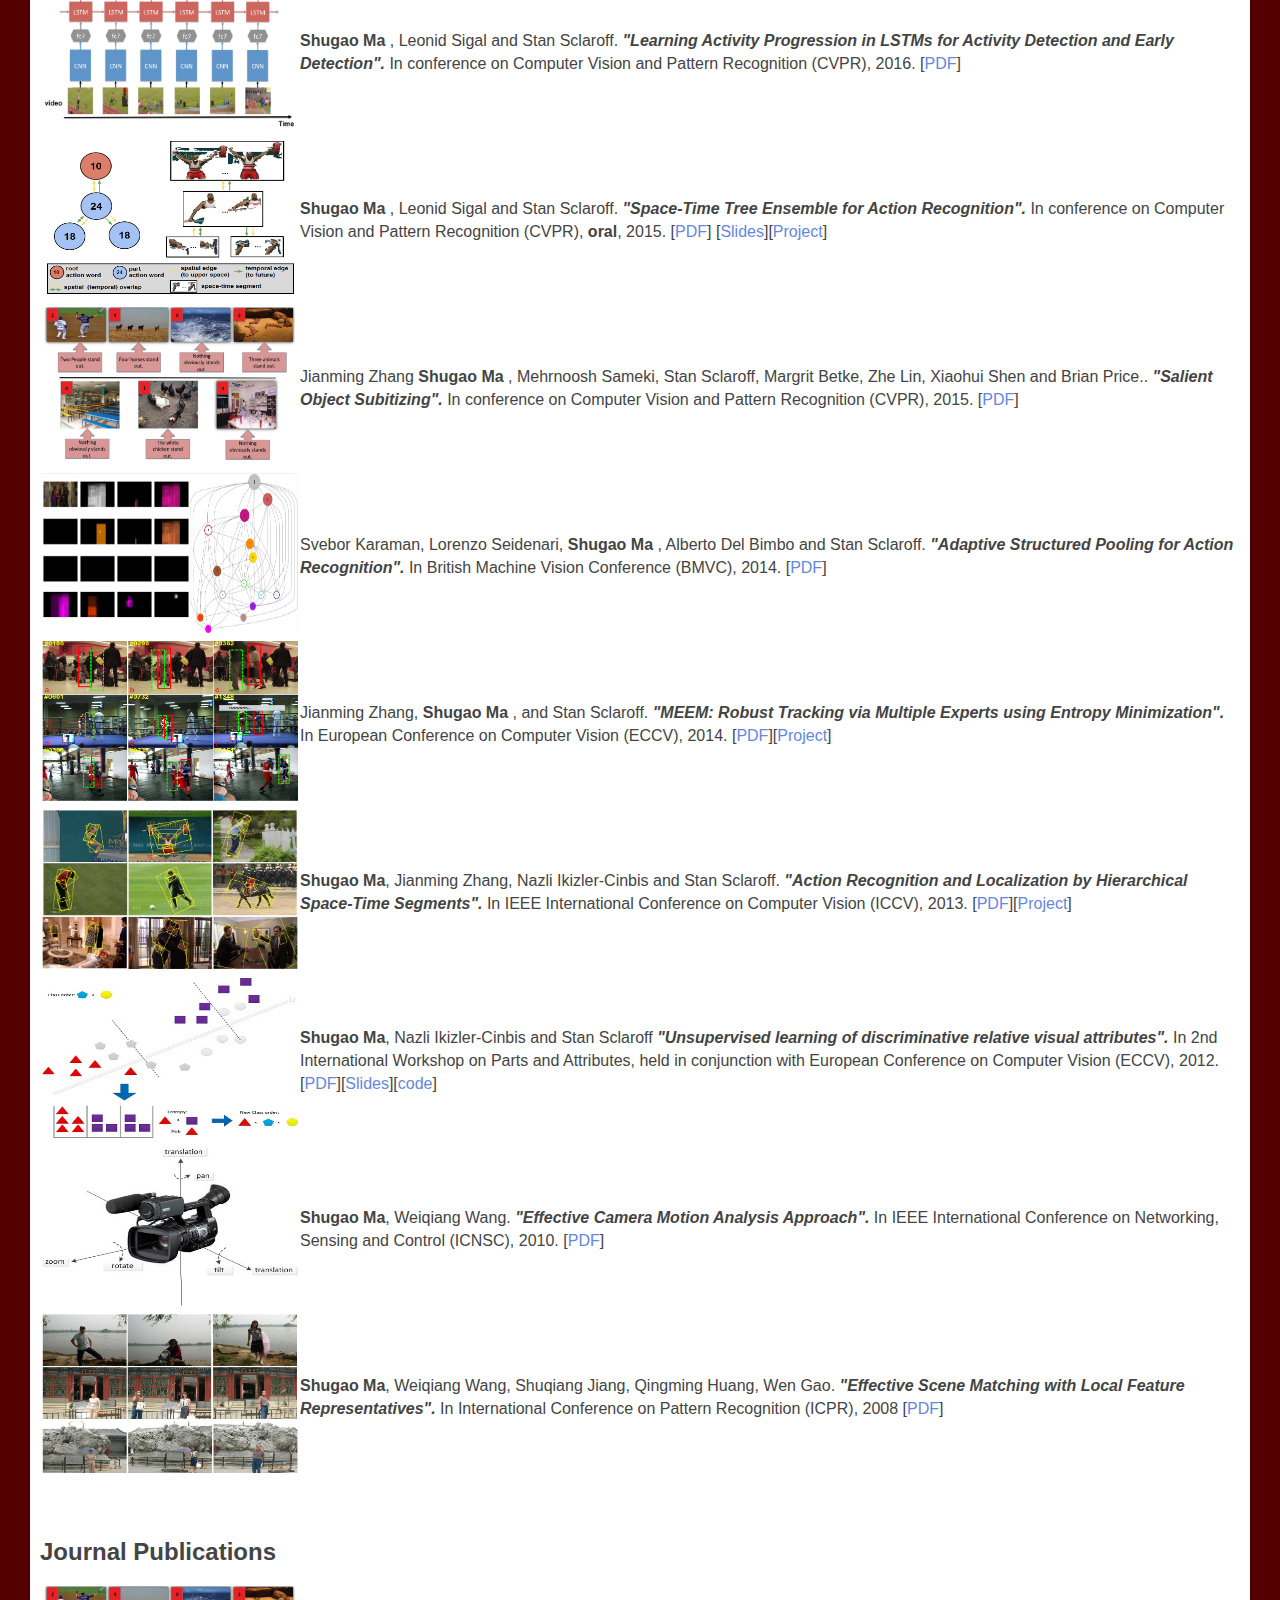
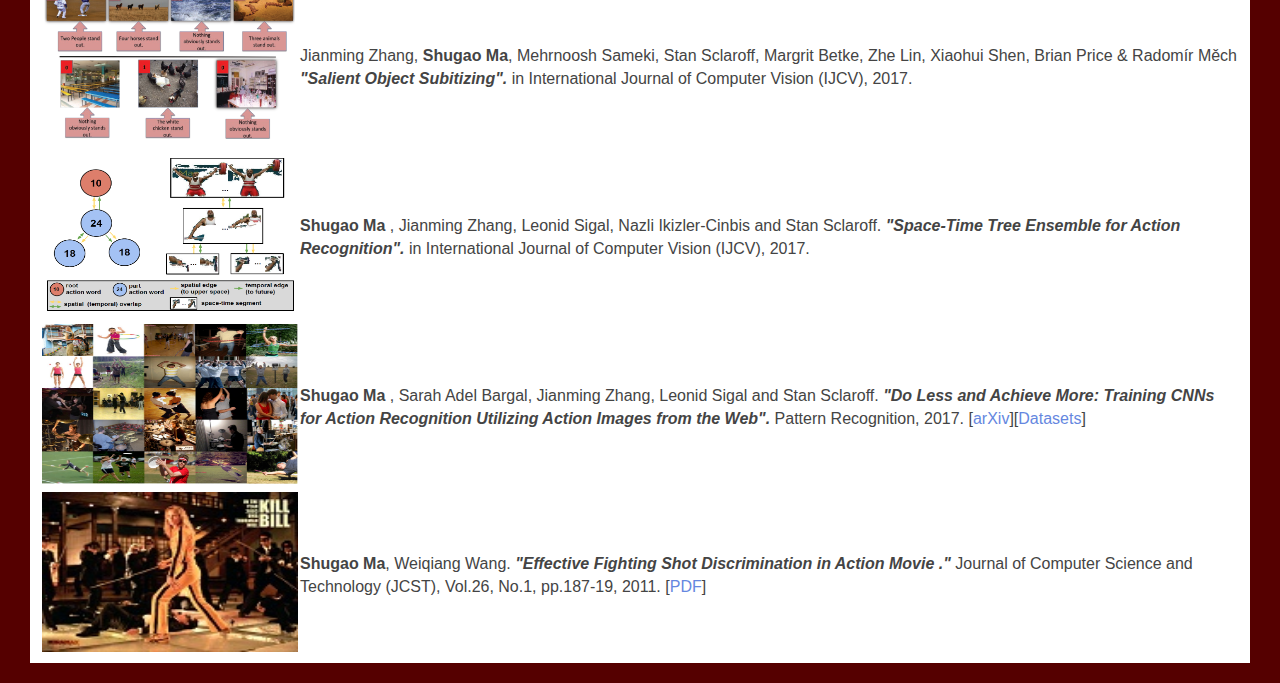
==== commit 3e7a824c: "changed font" ====
--- a/index.html
+++ b/index.html
@@ -34,7 +34,8 @@
     </tr>
   </tbody>
 </table>
-<br>
+<br />
+<br />
 
 <h2><span lang="en-us">About</span></h2>
 <span lang="en-us", style="font-size: 12pt">I am a research scientist at the Facebook Reality Labs (FRL) Pittsburgh. Before joining FRL, I achieved my Ph.D degree in the Computer Science Department of Boston University,
